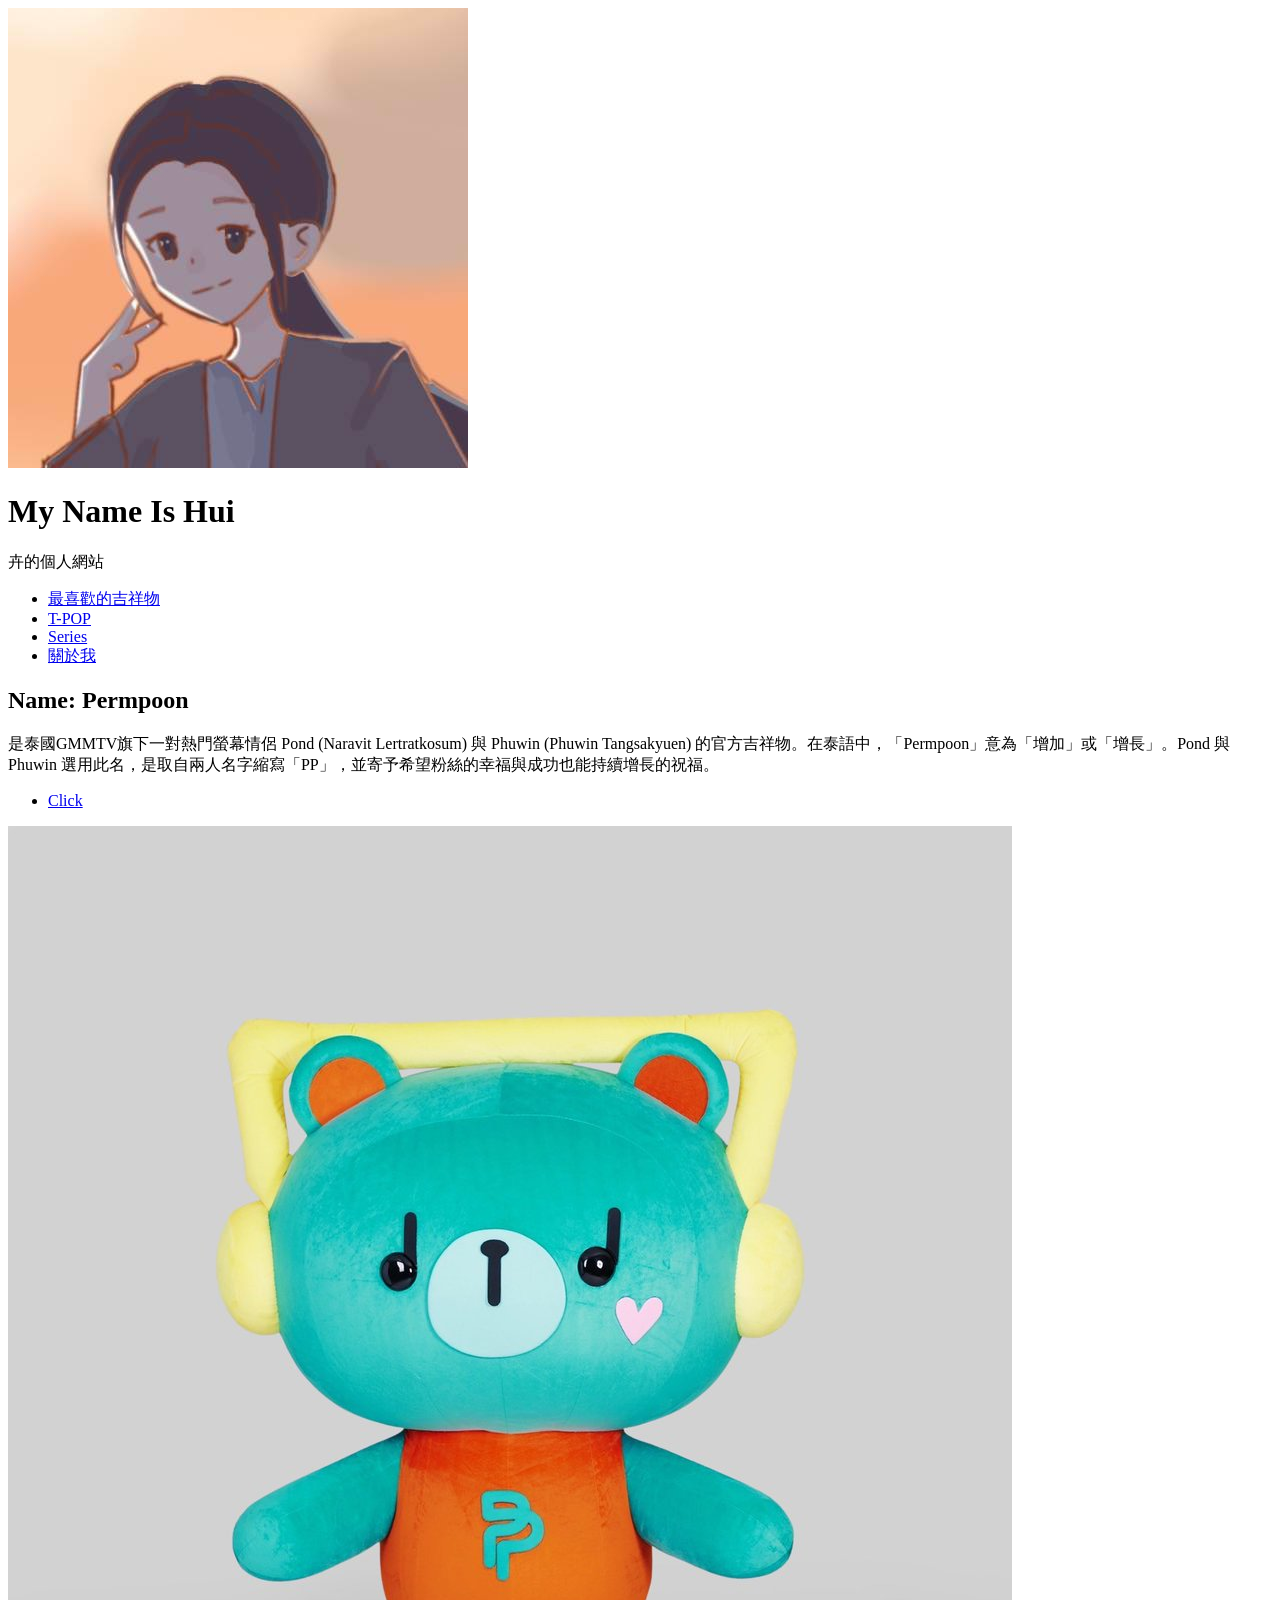
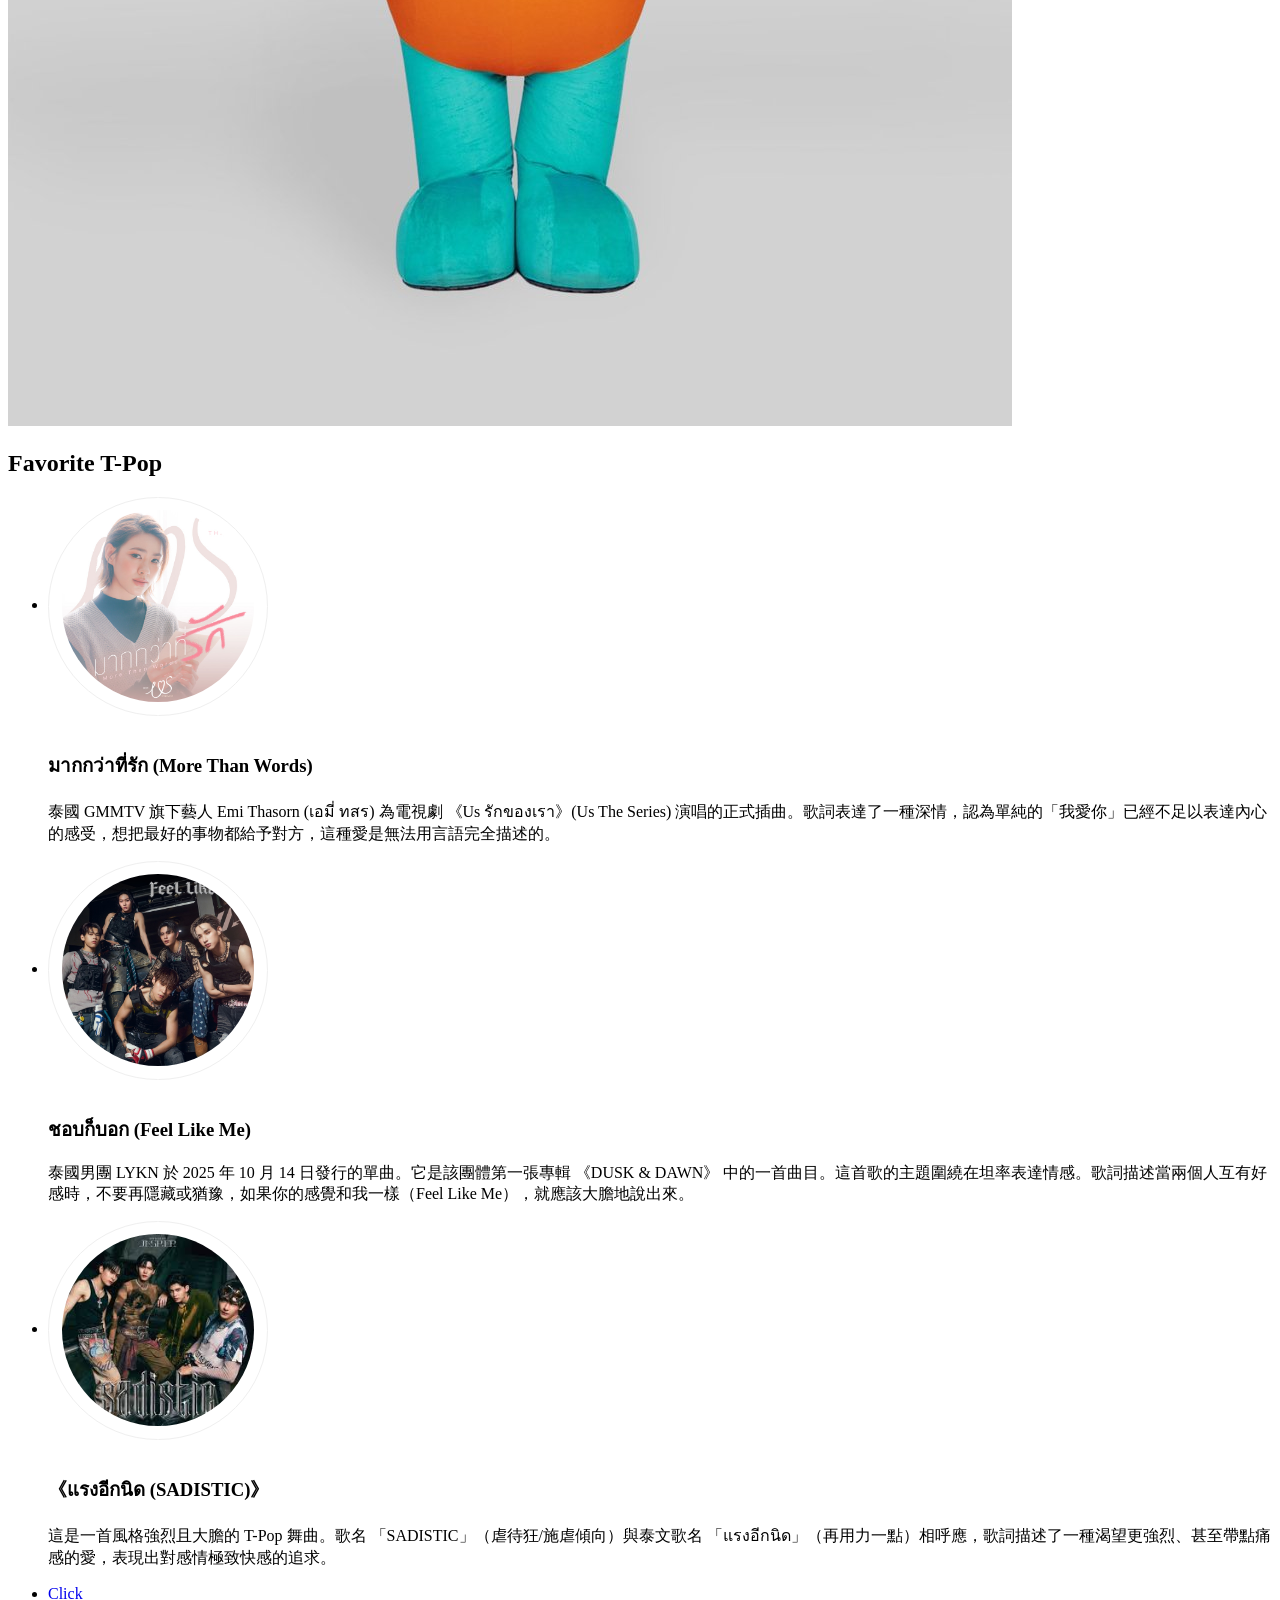
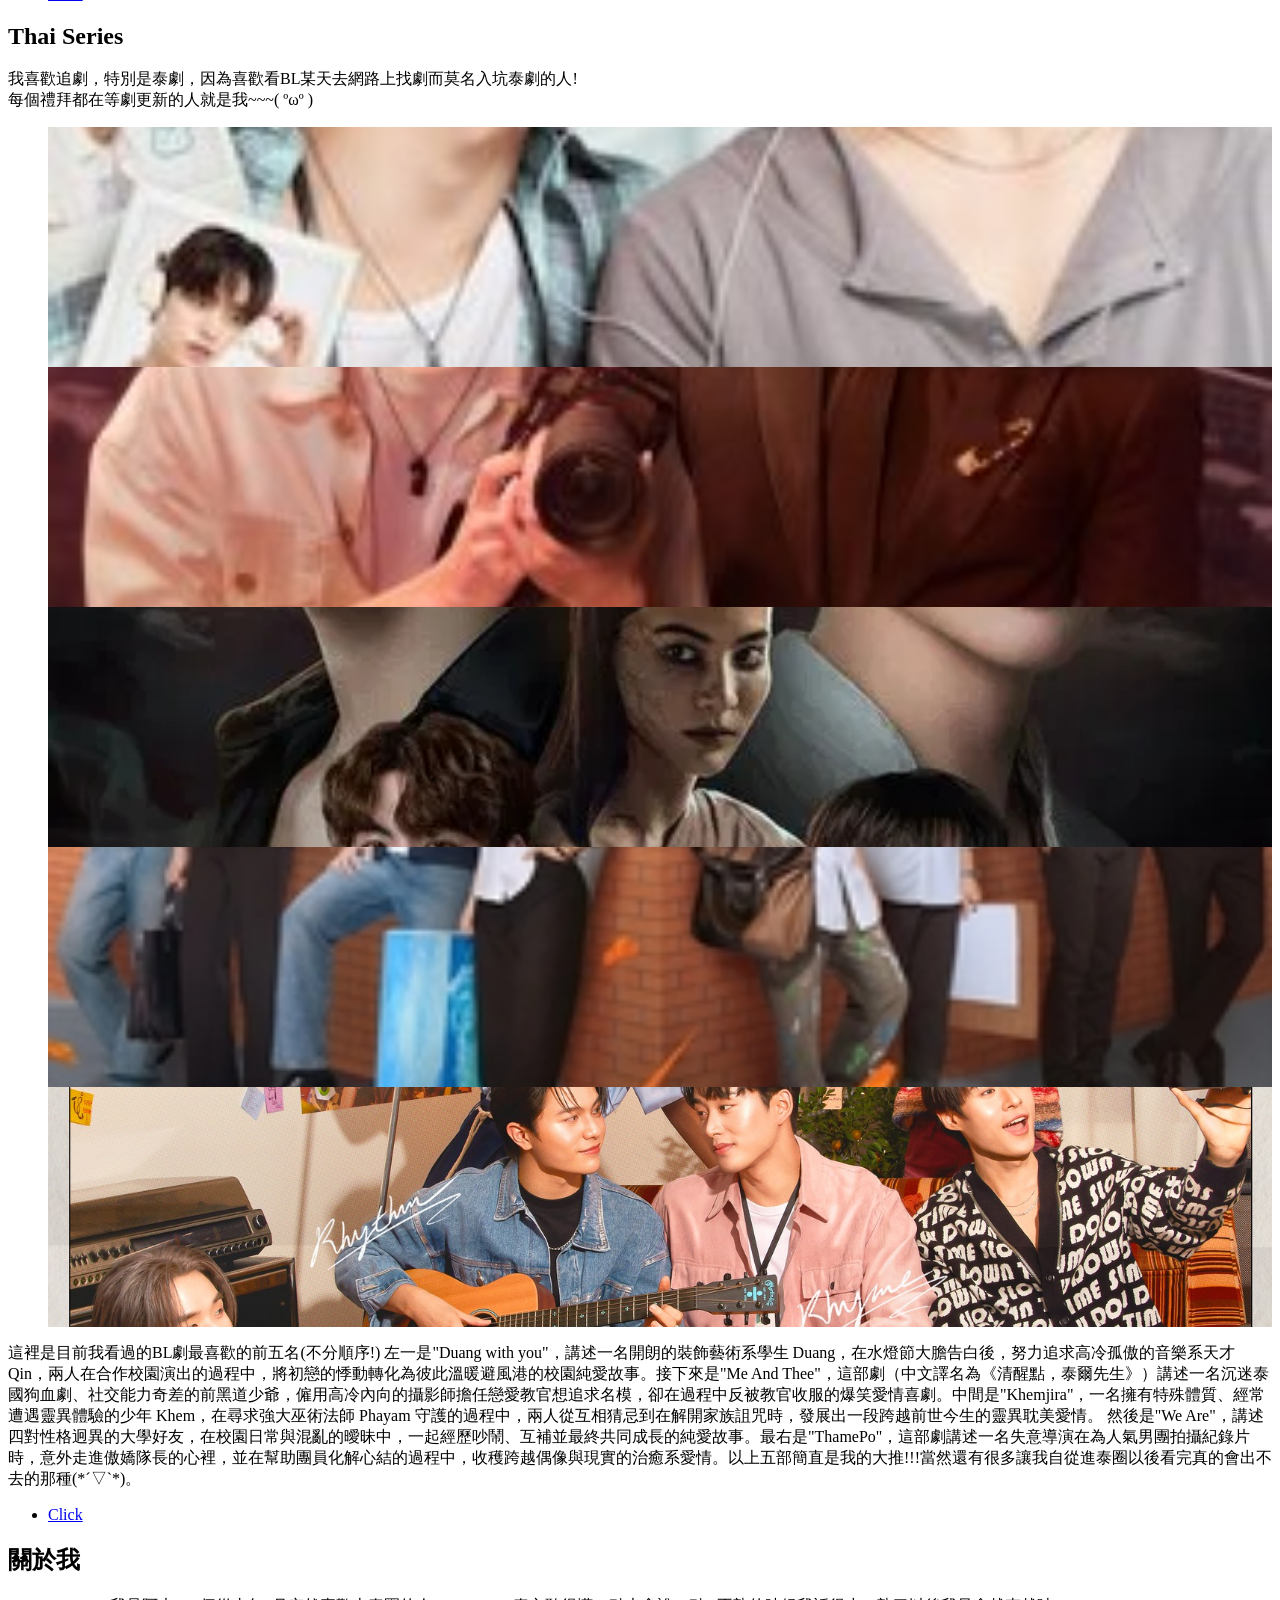
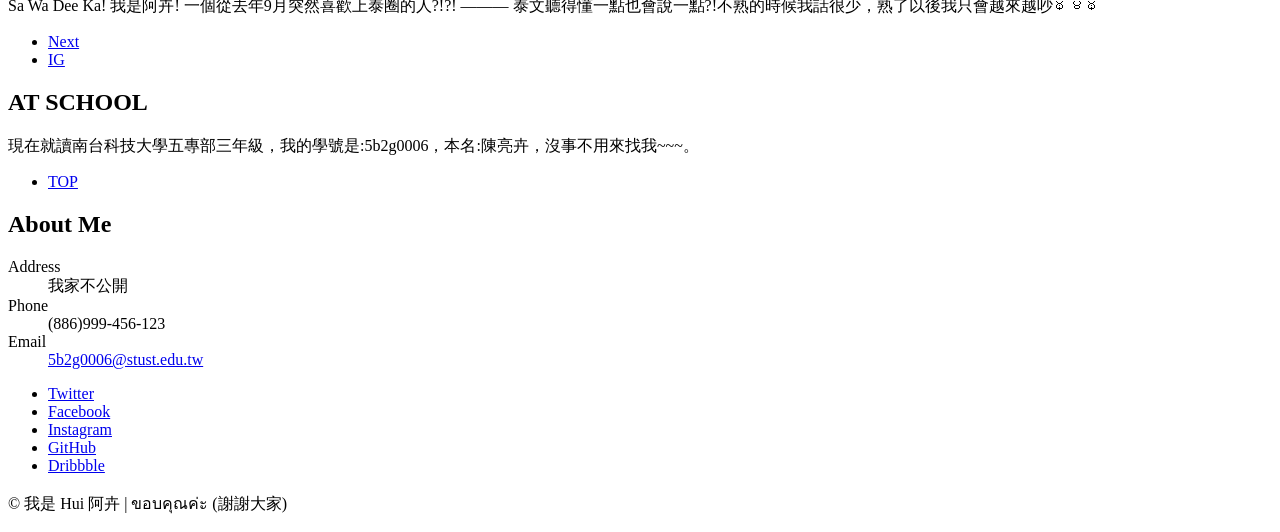
==== index.html @ 8bd223f3 "Add files via upload" ====
<!DOCTYPE HTML>
<!--
	Stellar by HTML5 UP
	html5up.net | @ajlkn
	Free for personal and commercial use under the CCA 3.0 license (html5up.net/license)
-->
<html>
	<head>
		<title>mynameishui</title>
		<meta charset="utf-8" />
		<meta name="viewport" content="width=device-width, initial-scale=1, user-scalable=no" />
		<link rel="stylesheet" href="assets/css/main.css" />
		<noscript><link rel="stylesheet" href="assets/css/noscript.css" /></noscript>
		<link href="images/hui.jpg" rel="icon">
	</head>
	<body class="is-preload">

		<!-- Wrapper -->
			<div id="wrapper">

				<!-- Header -->
					<header id="header" class="alt">
						<span class="logo"><img src="images/hui.jpg" alt="" /></span>
						<h1>My Name Is Hui</h1>
						<p>卉的個人網站</p>
					</header>

				<!-- Nav -->
					<nav id="nav">
						<ul>
							<li><a href="#intro" class="active">最喜歡的吉祥物</a></li>
							<li><a href="#first">T-POP</a></li>
							<li><a href="#second">Series</a></li>
							<li><a href="#cta">關於我</a></li>
						</ul>
					</nav>

				<!-- Main -->
					<div id="main">

						<!-- Introduction -->
							<section id="intro" class="main">
								<div class="spotlight">
									<div class="content">
										<header class="major">
											<h2><strong>Name: Permpoon</strong></h2>
										</header>
										<p>是泰國GMMTV旗下一對熱門螢幕情侶 Pond (Naravit Lertratkosum) 與 Phuwin (Phuwin Tangsakyuen) 的官方吉祥物。在泰語中，「Permpoon」意為「增加」或「增長」。Pond 與 Phuwin 選用此名，是取自兩人名字縮寫「PP」，並寄予希望粉絲的幸福與成功也能持續增長的祝福。</p>
										<ul class="actions">
											<li><a href="hui.html" class="button">Click</a></li>
										</ul>
									</div>
									<span class="image"><img src="images/permpoon.jpg" alt="" /></span>
								</div>
							</section>

						<!-- First Section -->
							<section id="first" class="main special">
								<header class="major">
									<h2><strong>Favorite T-Pop</strong></h2>
								</header>
								<ul class="features">
									<li>
										<div style="display: inline-block; width: 12em; height: 12em; line-height: 8em; border: solid 1px #efefef; border-radius: 50%; text-align: center; margin: 0 0 1em 0; padding: 0.8em;">
											<img src="images/emi.jpg" alt="" 
												 style="width: 100%; height: 100%; border-radius: 50%; object-fit: cover; vertical-align: middle;">
										</div>
										<h3>มากกว่าที่รัก (More Than Words)</h3>
										<p>泰國 GMMTV 旗下藝人 Emi Thasorn (เอมี่ ทสร) 為電視劇 《Us รักของเรา》(Us The Series) 演唱的正式插曲。歌詞表達了一種深情，認為單純的「我愛你」已經不足以表達內心的感受，想把最好的事物都給予對方，這種愛是無法用言語完全描述的。</p>
									</li>
									<li>
										<div style="display: inline-block; width: 12em; height: 12em; line-height: 8em; border: solid 1px #efefef; border-radius: 50%; text-align: center; margin: 0 0 1em 0; padding: 0.8em;">
											<img src="images/lykn111.jpg" alt="" 
												 style="width: 100%; height: 100%; border-radius: 50%; object-fit: cover; vertical-align: middle;">
										</div>
										<h3>ชอบก็บอก (Feel Like Me)</h3>
										<p>泰國男團 LYKN 於 2025 年 10 月 14 日發行的單曲。它是該團體第一張專輯 《DUSK & DAWN》 中的一首曲目。這首歌的主題圍繞在坦率表達情感。歌詞描述當兩個人互有好感時，不要再隱藏或猶豫，如果你的感覺和我一樣（Feel Like Me），就應該大膽地說出來。</p>
									</li>
									<li>
										<div style="display: inline-block; width: 12em; height: 12em; line-height: 8em; border: solid 1px #efefef; border-radius: 50%; text-align: center; margin: 0 0 1em 0; padding: 0.8em;">
											<img src="images/jasper.jpg" alt="" 
												 style="width: 100%; height: 100%; border-radius: 50%; object-fit: cover; vertical-align: middle;">
										</div>
										<h3>《แรงอีกนิด (SADISTIC)》</h3>
										<p> 這是一首風格強烈且大膽的 T-Pop 舞曲。歌名 「SADISTIC」（虐待狂/施虐傾向）與泰文歌名 「แรงอีกนิด」（再用力一點）相呼應，歌詞描述了一種渴望更強烈、甚至帶點痛感的愛，表現出對感情極致快感的追求。 </p>
									</li>
								</ul>
								<footer class="major">
									<ul class="actions special">
										<li><a href="sing.html" class="button">Click</a></li>
									</ul>
								</footer>
							</section>

						<!-- Second Section -->
							<section id="second" class="main special">
								<header class="major">
									<h2><strong>Thai Series</strong></h2>
									<p>我喜歡追劇，特別是泰劇，因為喜歡看BL某天去網路上找劇而莫名入坑泰劇的人!<br/>
									每個禮拜都在等劇更新的人就是我~~~( ºωº )</p>
								</header>
								<ul class="statistics">								
									<li class="style1" style="padding: 0; overflow: hidden;">
                                        <img src="images/Duang_with_You_Poster.jpg" alt="DuangwithYou"
                                             style="display: block; width: 100%; height: 15em; object-fit: cover; border-radius: 0;" />
                                    </li>
									<li class="style2" style="padding: 0; overflow: hidden;">
                                        <img src="images/meandthee.jpg" alt="me and thee" 
                                             style="display: block; width: 100%; height: 15em; object-fit: cover; border-radius: 0;" />
                                    </li>
									<li class="style3" style="padding: 0; overflow: hidden;">
                                        <img src="images/khemjira.jpg" alt="khemjira" 
                                             style="display: block; width: 100%; height: 15em; object-fit: cover; border-radius: 0;" />
                                    </li>
									<li class="style4" style="padding: 0; overflow: hidden;">
                                        <img src="images/weare.jpg" alt="we are" 
                                             style="display: block; width: 100%; height: 15em; object-fit: cover; border-radius: 0;" />
                                    </li>
									<li class="style5" style="padding: 0; overflow: hidden;">
                                        <img src="images/thamepo.jpg" alt="thamepo" 
                                             style="display: block; width: 100%; height: 15em; object-fit: cover; border-radius: 0;" />
                                    </li>
								</ul>
								<p class="content">這裡是目前我看過的BL劇最喜歡的前五名(不分順序!)  左一是"Duang with you"，講述一名開朗的裝飾藝術系學生 Duang，在水燈節大膽告白後，努力追求高冷孤傲的音樂系天才 Qin，兩人在合作校園演出的過程中，將初戀的悸動轉化為彼此溫暖避風港的校園純愛故事。接下來是"Me And Thee"，這部劇（中文譯名為《清醒點，泰爾先生》）講述一名沉迷泰國狗血劇、社交能力奇差的前黑道少爺，僱用高冷內向的攝影師擔任戀愛教官想追求名模，卻在過程中反被教官收服的爆笑愛情喜劇。中間是"Khemjira"，一名擁有特殊體質、經常遭遇靈異體驗的少年 Khem，在尋求強大巫術法師 Phayam 守護的過程中，兩人從互相猜忌到在解開家族詛咒時，發展出一段跨越前世今生的靈異耽美愛情。
然後是"We Are"，講述四對性格迥異的大學好友，在校園日常與混亂的曖昧中，一起經歷吵鬧、互補並最終共同成長的純愛故事。最右是"ThamePo"，這部劇講述一名失意導演在為人氣男團拍攝紀錄片時，意外走進傲嬌隊長的心裡，並在幫助團員化解心結的過程中，收穫跨越偶像與現實的治癒系愛情。以上五部簡直是我的大推!!!當然還有很多讓我自從進泰圈以後看完真的會出不去的那種(*´▽`*)。</p>
								<footer class="major">
									<ul class="actions special">
										<li><a href="series.html" class="button">Click</a></li>
									</ul>
								</footer>
							</section>

						<!-- Get Started -->
							<section id="cta" class="main special">
								<header class="major">
									<h2>關於我</h2>
									<p>Sa Wa Dee Ka! 我是阿卉! 一個從去年9月突然喜歡上泰圈的人?!?! ——— 泰文聽得懂一點也會說一點?!不熟的時候我話很少，熟了以後我只會越來越吵థ౪థ</p>
								</header>
								<footer class="major">
									<ul class="actions special">
										<li><a href="generic.html" class="button primary">Next</a></li>	
										<li><a href="ig.html" class="button">IG</a></li>									
									</ul>
								</footer>
							</section>

					</div>

				<!-- Footer -->
					<footer id="footer">
						<section>
							<h2>AT SCHOOL</h2>
							<p>現在就讀南台科技大學五專部三年級，我的學號是:5b2g0006，本名:陳亮卉，沒事不用來找我~~~。</p>
							<ul class="actions">
								<li><a href="index.html" class="button">TOP</a></li>
							</ul>
						</section>
						<section>
							<h2><strong>About Me</strong></h2>
							<dl class="alt">
								<dt>Address</dt>
								<dd>我家不公開</dd>
								<dt>Phone</dt>
								<dd>(886)999-456-123</dd>
								<dt>Email</dt>
								<dd><a href="#">5b2g0006@stust.edu.tw</a></dd>
							</dl>
							<ul class="icons">
								<li><a href="#" class="icon brands fa-twitter alt"><span class="label">Twitter</span></a></li>
								<li><a href="#" class="icon brands fa-facebook-f alt"><span class="label">Facebook</span></a></li>
								<li><a href="https://www.instagram.com/syx._.0923_0304/" class="icon brands fa-instagram alt"><span class="label">Instagram</span></a></li>
								<li><a href="#" class="icon brands fa-github alt"><span class="label">GitHub</span></a></li>
								<li><a href="#" class="icon brands fa-dribbble alt"><span class="label">Dribbble</span></a></li>
							</ul>
						</section>
						<p class="copyright">&copy; 我是 Hui 阿卉 | ขอบคุณค่ะ (謝謝大家)</p>
					</footer>

			</div>

		<!-- Scripts -->
			<script src="assets/js/jquery.min.js"></script>
			<script src="assets/js/jquery.scrollex.min.js"></script>
			<script src="assets/js/jquery.scrolly.min.js"></script>
			<script src="assets/js/browser.min.js"></script>
			<script src="assets/js/breakpoints.min.js"></script>
			<script src="assets/js/util.js"></script>
			<script src="assets/js/main.js"></script>

	</body>
</html>
---- assets/css/main.css ----
@import url(fontawesome-all.min.css);
@import 'https://fonts.googleapis.com/css?family=Source+Sans+Pro:300,400';

/*
	Stellar by HTML5 UP
	html5up.net | @ajlkn
	Free for personal and commercial use under the CCA 3.0 license (html5up.net/license)
*/

html, body, div, span, applet, object,
iframe, h1, h2, h3, h4, h5, h6, p, blockquote,
pre, a, abbr, acronym, address, big, cite,
code, del, dfn, em, img, ins, kbd, q, s, samp,
small, strike, strong, sub, sup, tt, var, b,
u, i, center, dl, dt, dd, ol, ul, li, fieldset,
form, label, legend, table, caption, tbody,
tfoot, thead, tr, th, td, article, aside,
canvas, details, embed, figure, figcaption,
footer, header, hgroup, menu, nav, output, ruby,
section, summary, time, mark, audio, video {
	margin: 0;
	padding: 0;
	border: 0;
	font-size: 100%;
	font: inherit;
	vertical-align: baseline;}

article, aside, details, figcaption, figure,
footer, header, hgroup, menu, nav, section {
	display: block;}

body {
	line-height: 1;
}

ol, ul {
	list-style: none;
}

blockquote, q {
	quotes: none;
}

	blockquote:before, blockquote:after, q:before, q:after {
		content: '';
		content: none;
	}

table {
	border-collapse: collapse;
	border-spacing: 0;
}

body {
	-webkit-text-size-adjust: none;
}

mark {
	background-color: transparent;
	color: inherit;
}

input::-moz-focus-inner {
	border: 0;
	padding: 0;
}

input, select, textarea {
	-moz-appearance: none;
	-webkit-appearance: none;
	-ms-appearance: none;
	appearance: none;
}

/* Basic */

	@-ms-viewport {
		width: device-width;
	}

	body {
		-ms-overflow-style: scrollbar;
	}

	@media screen and (max-width: 480px) {

		html, body {
			min-width: 320px;
		}

	}

	html {
		box-sizing: border-box;
	}

	*, *:before, *:after {
		box-sizing: inherit;
	}

	body {
		background-color: #935d8c;
		background-image: url("images/overlay.png"), -moz-linear-gradient(45deg, #e37682 15%, #5f4d93 85%);
		background-image: url("images/overlay.png"), -webkit-linear-gradient(45deg, #e37682 15%, #5f4d93 85%);
		background-image: url("images/overlay.png"), -ms-linear-gradient(45deg, #e37682 15%, #5f4d93 85%);
		background-image: url("images/overlay.png"), linear-gradient(45deg, #e37682 15%, #5f4d93 85%);
	}

		body.is-preload *, body.is-preload *:before, body.is-preload *:after {
			-moz-animation: none !important;
			-webkit-animation: none !important;
			-ms-animation: none !important;
			animation: none !important;
			-moz-transition: none !important;
			-webkit-transition: none !important;
			-ms-transition: none !important;
			transition: none !important;
		}

/* Type */

	body {
		background-color: #935d8c;
		color: rgba(255, 255, 255, 0.65);
	}

	body, input, select, textarea {
		font-family: "Source Sans Pro", Helvetica, sans-serif;
		font-size: 17pt;
		font-weight: 300;
		line-height: 1.65;
	}

		@media screen and (max-width: 1680px) {

			body, input, select, textarea {
				font-size: 14pt;
			}

		}

		@media screen and (max-width: 1280px) {

			body, input, select, textarea {
				font-size: 12pt;
			}

		}

		@media screen and (max-width: 360px) {

			body, input, select, textarea {
				font-size: 11pt;
			}

		}

	a {
		-moz-transition: color 0.2s ease, border-bottom 0.2s ease;
		-webkit-transition: color 0.2s ease, border-bottom 0.2s ease;
		-ms-transition: color 0.2s ease, border-bottom 0.2s ease;
		transition: color 0.2s ease, border-bottom 0.2s ease;
		text-decoration: none;
		border-bottom: dotted 1px;
		color: inherit;
	}

		a:hover {
			border-bottom-color: transparent;
		}

	strong, b {
		font-weight: 400;
	}

	em, i {
		font-style: italic;
	}

	p {
		margin: 0 0 2em 0;
	}

		p.content {
			-moz-columns: 20em 2;
			-webkit-columns: 20em 2;
			-ms-columns: 20em 2;
			columns: 20em 2;
			-moz-column-gap: 2em;
			-webkit-column-gap: 2em;
			-ms-column-gap: 2em;
			column-gap: 2em;
			text-align: justify;
		}

	h1, h2, h3, h4, h5, h6 {
		font-weight: 300;
		line-height: 1.5;
		margin: 0 0 0.7em 0;
		letter-spacing: -0.025em;
	}

		h1 a, h2 a, h3 a, h4 a, h5 a, h6 a {
			color: inherit;
			text-decoration: none;
		}

	h1 {
		font-size: 2.5em;
		line-height: 1.2;
	}

	h2 {
		font-size: 1.5em;
	}

	h3 {
		font-size: 1.25em;
	}

	h4 {
		font-size: 1.1em;
	}

	h5 {
		font-size: 0.9em;
	}

	h6 {
		font-size: 0.7em;
	}

	@media screen and (max-width: 736px) {

		h1 {
			font-size: 2em;
		}

	}

	sub {
		font-size: 0.8em;
		position: relative;
		top: 0.5em;
	}

	sup {
		font-size: 0.8em;
		position: relative;
		top: -0.5em;
	}

	blockquote {
		border-left: solid 4px;
		font-style: italic;
		margin: 0 0 2em 0;
		padding: 0.5em 0 0.5em 2em;
	}

	code {
		border-radius: 8px;
		border: solid 1px;
		font-family: "Courier New", monospace;
		font-size: 0.9em;
		margin: 0 0.25em;
		padding: 0.25em 0.65em;
	}

	pre {
		-webkit-overflow-scrolling: touch;
		font-family: "Courier New", monospace;
		font-size: 0.9em;
		margin: 0 0 2em 0;
	}

		pre code {
			display: block;
			line-height: 1.75;
			padding: 1em 1.5em;
			overflow-x: auto;
		}

	hr {
		border: 0;
		border-bottom: solid 1px;
		margin: 2em 0;
	}

		hr.major {
			margin: 3em 0;
		}

	.align-left {
		text-align: left;
	}

	.align-center {
		text-align: center;
	}

	.align-right {
		text-align: right;
	}

	input, select, textarea {
		color: #ffffff;
	}

	a:hover {
		color: #ffffff;
	}

	strong, b {
		color: #ffffff;
	}

	h1, h2, h3, h4, h5, h6 {
		color: #ffffff;
	}

	blockquote {
		border-left-color: rgba(255, 255, 255, 0.35);
	}

	code {
		background: rgba(255, 255, 255, 0.075);
		border-color: rgba(255, 255, 255, 0.35);
	}

	hr {
		border-bottom-color: rgba(255, 255, 255, 0.35);
	}

/* Row */

	.row {
		display: flex;
		flex-wrap: wrap;
		box-sizing: border-box;
		align-items: stretch;
	}

		.row > * {
			box-sizing: border-box;
		}

		.row.gtr-uniform > * > :last-child {
			margin-bottom: 0;
		}

		.row.aln-left {
			justify-content: flex-start;
		}

		.row.aln-center {
			justify-content: center;
		}

		.row.aln-right {
			justify-content: flex-end;
		}

		.row.aln-top {
			align-items: flex-start;
		}

		.row.aln-middle {
			align-items: center;
		}

		.row.aln-bottom {
			align-items: flex-end;
		}

		.row > .imp {
			order: -1;
		}

		.row > .col-1 {
			width: 8.33333%;
		}

		.row > .off-1 {
			margin-left: 8.33333%;
		}

		.row > .col-2 {
			width: 16.66667%;
		}

		.row > .off-2 {
			margin-left: 16.66667%;
		}

		.row > .col-3 {
			width: 25%;
		}

		.row > .off-3 {
			margin-left: 25%;
		}

		.row > .col-4 {
			width: 33.33333%;
		}

		.row > .off-4 {
			margin-left: 33.33333%;
		}

		.row > .col-5 {
			width: 41.66667%;
		}

		.row > .off-5 {
			margin-left: 41.66667%;
		}

		.row > .col-6 {
			width: 50%;
		}

		.row > .off-6 {
			margin-left: 50%;
		}

		.row > .col-7 {
			width: 58.33333%;
		}

		.row > .off-7 {
			margin-left: 58.33333%;
		}

		.row > .col-8 {
			width: 66.66667%;
		}

		.row > .off-8 {
			margin-left: 66.66667%;
		}

		.row > .col-9 {
			width: 75%;
		}

		.row > .off-9 {
			margin-left: 75%;
		}

		.row > .col-10 {
			width: 83.33333%;
		}

		.row > .off-10 {
			margin-left: 83.33333%;
		}

		.row > .col-11 {
			width: 91.66667%;
		}

		.row > .off-11 {
			margin-left: 91.66667%;
		}

		.row > .col-12 {
			width: 100%;
		}

		.row > .off-12 {
			margin-left: 100%;
		}

		.row.gtr-0 {
			margin-top: 0;
			margin-left: 0em;
		}

			.row.gtr-0 > * {
				padding: 0 0 0 0em;
			}

			.row.gtr-0.gtr-uniform {
				margin-top: 0em;
			}

				.row.gtr-0.gtr-uniform > * {
					padding-top: 0em;
				}

		.row.gtr-25 {
			margin-top: 0;
			margin-left: -0.375em;
		}

			.row.gtr-25 > * {
				padding: 0 0 0 0.375em;
			}

			.row.gtr-25.gtr-uniform {
				margin-top: -0.375em;
			}

				.row.gtr-25.gtr-uniform > * {
					padding-top: 0.375em;
				}

		.row.gtr-50 {
			margin-top: 0;
			margin-left: -0.75em;
		}

			.row.gtr-50 > * {
				padding: 0 0 0 0.75em;
			}

			.row.gtr-50.gtr-uniform {
				margin-top: -0.75em;
			}

				.row.gtr-50.gtr-uniform > * {
					padding-top: 0.75em;
				}

		.row {
			margin-top: 0;
			margin-left: -1.5em;
		}

			.row > * {
				padding: 0 0 0 1.5em;
			}

			.row.gtr-uniform {
				margin-top: -1.5em;
			}

				.row.gtr-uniform > * {
					padding-top: 1.5em;
				}

		.row.gtr-150 {
			margin-top: 0;
			margin-left: -2.25em;
		}

			.row.gtr-150 > * {
				padding: 0 0 0 2.25em;
			}

			.row.gtr-150.gtr-uniform {
				margin-top: -2.25em;
			}

				.row.gtr-150.gtr-uniform > * {
					padding-top: 2.25em;
				}

		.row.gtr-200 {
			margin-top: 0;
			margin-left: -3em;
		}

			.row.gtr-200 > * {
				padding: 0 0 0 3em;
			}

			.row.gtr-200.gtr-uniform {
				margin-top: -3em;
			}

				.row.gtr-200.gtr-uniform > * {
					padding-top: 3em;
				}

		@media screen and (max-width: 1680px) {

			.row {
				display: flex;
				flex-wrap: wrap;
				box-sizing: border-box;
				align-items: stretch;
			}

				.row > * {
					box-sizing: border-box;
				}

				.row.gtr-uniform > * > :last-child {
					margin-bottom: 0;
				}

				.row.aln-left {
					justify-content: flex-start;
				}

				.row.aln-center {
					justify-content: center;
				}

				.row.aln-right {
					justify-content: flex-end;
				}

				.row.aln-top {
					align-items: flex-start;
				}

				.row.aln-middle {
					align-items: center;
				}

				.row.aln-bottom {
					align-items: flex-end;
				}

				.row > .imp-xlarge {
					order: -1;
				}

				.row > .col-1-xlarge {
					width: 8.33333%;
				}

				.row > .off-1-xlarge {
					margin-left: 8.33333%;
				}

				.row > .col-2-xlarge {
					width: 16.66667%;
				}

				.row > .off-2-xlarge {
					margin-left: 16.66667%;
				}

				.row > .col-3-xlarge {
					width: 25%;
				}

				.row > .off-3-xlarge {
					margin-left: 25%;
				}

				.row > .col-4-xlarge {
					width: 33.33333%;
				}

				.row > .off-4-xlarge {
					margin-left: 33.33333%;
				}

				.row > .col-5-xlarge {
					width: 41.66667%;
				}

				.row > .off-5-xlarge {
					margin-left: 41.66667%;
				}

				.row > .col-6-xlarge {
					width: 50%;
				}

				.row > .off-6-xlarge {
					margin-left: 50%;
				}

				.row > .col-7-xlarge {
					width: 58.33333%;
				}

				.row > .off-7-xlarge {
					margin-left: 58.33333%;
				}

				.row > .col-8-xlarge {
					width: 66.66667%;
				}

				.row > .off-8-xlarge {
					margin-left: 66.66667%;
				}

				.row > .col-9-xlarge {
					width: 75%;
				}

				.row > .off-9-xlarge {
					margin-left: 75%;
				}

				.row > .col-10-xlarge {
					width: 83.33333%;
				}

				.row > .off-10-xlarge {
					margin-left: 83.33333%;
				}

				.row > .col-11-xlarge {
					width: 91.66667%;
				}

				.row > .off-11-xlarge {
					margin-left: 91.66667%;
				}

				.row > .col-12-xlarge {
					width: 100%;
				}

				.row > .off-12-xlarge {
					margin-left: 100%;
				}

				.row.gtr-0 {
					margin-top: 0;
					margin-left: 0em;
				}

					.row.gtr-0 > * {
						padding: 0 0 0 0em;
					}

					.row.gtr-0.gtr-uniform {
						margin-top: 0em;
					}

						.row.gtr-0.gtr-uniform > * {
							padding-top: 0em;
						}

				.row.gtr-25 {
					margin-top: 0;
					margin-left: -0.375em;
				}

					.row.gtr-25 > * {
						padding: 0 0 0 0.375em;
					}

					.row.gtr-25.gtr-uniform {
						margin-top: -0.375em;
					}

						.row.gtr-25.gtr-uniform > * {
							padding-top: 0.375em;
						}

				.row.gtr-50 {
					margin-top: 0;
					margin-left: -0.75em;
				}

					.row.gtr-50 > * {
						padding: 0 0 0 0.75em;
					}

					.row.gtr-50.gtr-uniform {
						margin-top: -0.75em;
					}

						.row.gtr-50.gtr-uniform > * {
							padding-top: 0.75em;
						}

				.row {
					margin-top: 0;
					margin-left: -1.5em;
				}

					.row > * {
						padding: 0 0 0 1.5em;
					}

					.row.gtr-uniform {
						margin-top: -1.5em;
					}

						.row.gtr-uniform > * {
							padding-top: 1.5em;
						}

				.row.gtr-150 {
					margin-top: 0;
					margin-left: -2.25em;
				}

					.row.gtr-150 > * {
						padding: 0 0 0 2.25em;
					}

					.row.gtr-150.gtr-uniform {
						margin-top: -2.25em;
					}

						.row.gtr-150.gtr-uniform > * {
							padding-top: 2.25em;
						}

				.row.gtr-200 {
					margin-top: 0;
					margin-left: -3em;
				}

					.row.gtr-200 > * {
						padding: 0 0 0 3em;
					}

					.row.gtr-200.gtr-uniform {
						margin-top: -3em;
					}

						.row.gtr-200.gtr-uniform > * {
							padding-top: 3em;
						}

		}

		@media screen and (max-width: 1280px) {

			.row {
				display: flex;
				flex-wrap: wrap;
				box-sizing: border-box;
				align-items: stretch;
			}

				.row > * {
					box-sizing: border-box;
				}

				.row.gtr-uniform > * > :last-child {
					margin-bottom: 0;
				}

				.row.aln-left {
					justify-content: flex-start;
				}

				.row.aln-center {
					justify-content: center;
				}

				.row.aln-right {
					justify-content: flex-end;
				}

				.row.aln-top {
					align-items: flex-start;
				}

				.row.aln-middle {
					align-items: center;
				}

				.row.aln-bottom {
					align-items: flex-end;
				}

				.row > .imp-large {
					order: -1;
				}

				.row > .col-1-large {
					width: 8.33333%;
				}

				.row > .off-1-large {
					margin-left: 8.33333%;
				}

				.row > .col-2-large {
					width: 16.66667%;
				}

				.row > .off-2-large {
					margin-left: 16.66667%;
				}

				.row > .col-3-large {
					width: 25%;
				}

				.row > .off-3-large {
					margin-left: 25%;
				}

				.row > .col-4-large {
					width: 33.33333%;
				}

				.row > .off-4-large {
					margin-left: 33.33333%;
				}

				.row > .col-5-large {
					width: 41.66667%;
				}

				.row > .off-5-large {
					margin-left: 41.66667%;
				}

				.row > .col-6-large {
					width: 50%;
				}

				.row > .off-6-large {
					margin-left: 50%;
				}

				.row > .col-7-large {
					width: 58.33333%;
				}

				.row > .off-7-large {
					margin-left: 58.33333%;
				}

				.row > .col-8-large {
					width: 66.66667%;
				}

				.row > .off-8-large {
					margin-left: 66.66667%;
				}

				.row > .col-9-large {
					width: 75%;
				}

				.row > .off-9-large {
					margin-left: 75%;
				}

				.row > .col-10-large {
					width: 83.33333%;
				}

				.row > .off-10-large {
					margin-left: 83.33333%;
				}

				.row > .col-11-large {
					width: 91.66667%;
				}

				.row > .off-11-large {
					margin-left: 91.66667%;
				}

				.row > .col-12-large {
					width: 100%;
				}

				.row > .off-12-large {
					margin-left: 100%;
				}

				.row.gtr-0 {
					margin-top: 0;
					margin-left: 0em;
				}

					.row.gtr-0 > * {
						padding: 0 0 0 0em;
					}

					.row.gtr-0.gtr-uniform {
						margin-top: 0em;
					}

						.row.gtr-0.gtr-uniform > * {
							padding-top: 0em;
						}

				.row.gtr-25 {
					margin-top: 0;
					margin-left: -0.375em;
				}

					.row.gtr-25 > * {
						padding: 0 0 0 0.375em;
					}

					.row.gtr-25.gtr-uniform {
						margin-top: -0.375em;
					}

						.row.gtr-25.gtr-uniform > * {
							padding-top: 0.375em;
						}

				.row.gtr-50 {
					margin-top: 0;
					margin-left: -0.75em;
				}

					.row.gtr-50 > * {
						padding: 0 0 0 0.75em;
					}

					.row.gtr-50.gtr-uniform {
						margin-top: -0.75em;
					}

						.row.gtr-50.gtr-uniform > * {
							padding-top: 0.75em;
						}

				.row {
					margin-top: 0;
					margin-left: -1.5em;
				}

					.row > * {
						padding: 0 0 0 1.5em;
					}

					.row.gtr-uniform {
						margin-top: -1.5em;
					}

						.row.gtr-uniform > * {
							padding-top: 1.5em;
						}

				.row.gtr-150 {
					margin-top: 0;
					margin-left: -2.25em;
				}

					.row.gtr-150 > * {
						padding: 0 0 0 2.25em;
					}

					.row.gtr-150.gtr-uniform {
						margin-top: -2.25em;
					}

						.row.gtr-150.gtr-uniform > * {
							padding-top: 2.25em;
						}

				.row.gtr-200 {
					margin-top: 0;
					margin-left: -3em;
				}

					.row.gtr-200 > * {
						padding: 0 0 0 3em;
					}

					.row.gtr-200.gtr-uniform {
						margin-top: -3em;
					}

						.row.gtr-200.gtr-uniform > * {
							padding-top: 3em;
						}

		}

		@media screen and (max-width: 980px) {

			.row {
				display: flex;
				flex-wrap: wrap;
				box-sizing: border-box;
				align-items: stretch;
			}

				.row > * {
					box-sizing: border-box;
				}

				.row.gtr-uniform > * > :last-child {
					margin-bottom: 0;
				}

				.row.aln-left {
					justify-content: flex-start;
				}

				.row.aln-center {
					justify-content: center;
				}

				.row.aln-right {
					justify-content: flex-end;
				}

				.row.aln-top {
					align-items: flex-start;
				}

				.row.aln-middle {
					align-items: center;
				}

				.row.aln-bottom {
					align-items: flex-end;
				}

				.row > .imp-medium {
					order: -1;
				}

				.row > .col-1-medium {
					width: 8.33333%;
				}

				.row > .off-1-medium {
					margin-left: 8.33333%;
				}

				.row > .col-2-medium {
					width: 16.66667%;
				}

				.row > .off-2-medium {
					margin-left: 16.66667%;
				}

				.row > .col-3-medium {
					width: 25%;
				}

				.row > .off-3-medium {
					margin-left: 25%;
				}

				.row > .col-4-medium {
					width: 33.33333%;
				}

				.row > .off-4-medium {
					margin-left: 33.33333%;
				}

				.row > .col-5-medium {
					width: 41.66667%;
				}

				.row > .off-5-medium {
					margin-left: 41.66667%;
				}

				.row > .col-6-medium {
					width: 50%;
				}

				.row > .off-6-medium {
					margin-left: 50%;
				}

				.row > .col-7-medium {
					width: 58.33333%;
				}

				.row > .off-7-medium {
					margin-left: 58.33333%;
				}

				.row > .col-8-medium {
					width: 66.66667%;
				}

				.row > .off-8-medium {
					margin-left: 66.66667%;
				}

				.row > .col-9-medium {
					width: 75%;
				}

				.row > .off-9-medium {
					margin-left: 75%;
				}

				.row > .col-10-medium {
					width: 83.33333%;
				}

				.row > .off-10-medium {
					margin-left: 83.33333%;
				}

				.row > .col-11-medium {
					width: 91.66667%;
				}

				.row > .off-11-medium {
					margin-left: 91.66667%;
				}

				.row > .col-12-medium {
					width: 100%;
				}

				.row > .off-12-medium {
					margin-left: 100%;
				}

				.row.gtr-0 {
					margin-top: 0;
					margin-left: 0em;
				}

					.row.gtr-0 > * {
						padding: 0 0 0 0em;
					}

					.row.gtr-0.gtr-uniform {
						margin-top: 0em;
					}

						.row.gtr-0.gtr-uniform > * {
							padding-top: 0em;
						}

				.row.gtr-25 {
					margin-top: 0;
					margin-left: -0.375em;
				}

					.row.gtr-25 > * {
						padding: 0 0 0 0.375em;
					}

					.row.gtr-25.gtr-uniform {
						margin-top: -0.375em;
					}

						.row.gtr-25.gtr-uniform > * {
							padding-top: 0.375em;
						}

				.row.gtr-50 {
					margin-top: 0;
					margin-left: -0.75em;
				}

					.row.gtr-50 > * {
						padding: 0 0 0 0.75em;
					}

					.row.gtr-50.gtr-uniform {
						margin-top: -0.75em;
					}

						.row.gtr-50.gtr-uniform > * {
							padding-top: 0.75em;
						}

				.row {
					margin-top: 0;
					margin-left: -1.5em;
				}

					.row > * {
						padding: 0 0 0 1.5em;
					}

					.row.gtr-uniform {
						margin-top: -1.5em;
					}

						.row.gtr-uniform > * {
							padding-top: 1.5em;
						}

				.row.gtr-150 {
					margin-top: 0;
					margin-left: -2.25em;
				}

					.row.gtr-150 > * {
						padding: 0 0 0 2.25em;
					}

					.row.gtr-150.gtr-uniform {
						margin-top: -2.25em;
					}

						.row.gtr-150.gtr-uniform > * {
							padding-top: 2.25em;
						}

				.row.gtr-200 {
					margin-top: 0;
					margin-left: -3em;
				}

					.row.gtr-200 > * {
						padding: 0 0 0 3em;
					}

					.row.gtr-200.gtr-uniform {
						margin-top: -3em;
					}

						.row.gtr-200.gtr-uniform > * {
							padding-top: 3em;
						}

		}

		@media screen and (max-width: 736px) {

			.row {
				display: flex;
				flex-wrap: wrap;
				box-sizing: border-box;
				align-items: stretch;
			}

				.row > * {
					box-sizing: border-box;
				}

				.row.gtr-uniform > * > :last-child {
					margin-bottom: 0;
				}

				.row.aln-left {
					justify-content: flex-start;
				}

				.row.aln-center {
					justify-content: center;
				}

				.row.aln-right {
					justify-content: flex-end;
				}

				.row.aln-top {
					align-items: flex-start;
				}

				.row.aln-middle {
					align-items: center;
				}

				.row.aln-bottom {
					align-items: flex-end;
				}

				.row > .imp-small {
					order: -1;
				}

				.row > .col-1-small {
					width: 8.33333%;
				}

				.row > .off-1-small {
					margin-left: 8.33333%;
				}

				.row > .col-2-small {
					width: 16.66667%;
				}

				.row > .off-2-small {
					margin-left: 16.66667%;
				}

				.row > .col-3-small {
					width: 25%;
				}

				.row > .off-3-small {
					margin-left: 25%;
				}

				.row > .col-4-small {
					width: 33.33333%;
				}

				.row > .off-4-small {
					margin-left: 33.33333%;
				}

				.row > .col-5-small {
					width: 41.66667%;
				}

				.row > .off-5-small {
					margin-left: 41.66667%;
				}

				.row > .col-6-small {
					width: 50%;
				}

				.row > .off-6-small {
					margin-left: 50%;
				}

				.row > .col-7-small {
					width: 58.33333%;
				}

				.row > .off-7-small {
					margin-left: 58.33333%;
				}

				.row > .col-8-small {
					width: 66.66667%;
				}

				.row > .off-8-small {
					margin-left: 66.66667%;
				}

				.row > .col-9-small {
					width: 75%;
				}

				.row > .off-9-small {
					margin-left: 75%;
				}

				.row > .col-10-small {
					width: 83.33333%;
				}

				.row > .off-10-small {
					margin-left: 83.33333%;
				}

				.row > .col-11-small {
					width: 91.66667%;
				}

				.row > .off-11-small {
					margin-left: 91.66667%;
				}

				.row > .col-12-small {
					width: 100%;
				}

				.row > .off-12-small {
					margin-left: 100%;
				}

				.row.gtr-0 {
					margin-top: 0;
					margin-left: 0em;
				}

					.row.gtr-0 > * {
						padding: 0 0 0 0em;
					}

					.row.gtr-0.gtr-uniform {
						margin-top: 0em;
					}

						.row.gtr-0.gtr-uniform > * {
							padding-top: 0em;
						}

				.row.gtr-25 {
					margin-top: 0;
					margin-left: -0.25em;
				}

					.row.gtr-25 > * {
						padding: 0 0 0 0.25em;
					}

					.row.gtr-25.gtr-uniform {
						margin-top: -0.25em;
					}

						.row.gtr-25.gtr-uniform > * {
							padding-top: 0.25em;
						}

				.row.gtr-50 {
					margin-top: 0;
					margin-left: -0.5em;
				}

					.row.gtr-50 > * {
						padding: 0 0 0 0.5em;
					}

					.row.gtr-50.gtr-uniform {
						margin-top: -0.5em;
					}

						.row.gtr-50.gtr-uniform > * {
							padding-top: 0.5em;
						}

				.row {
					margin-top: 0;
					margin-left: -1em;
				}

					.row > * {
						padding: 0 0 0 1em;
					}

					.row.gtr-uniform {
						margin-top: -1em;
					}

						.row.gtr-uniform > * {
							padding-top: 1em;
						}

				.row.gtr-150 {
					margin-top: 0;
					margin-left: -1.5em;
				}

					.row.gtr-150 > * {
						padding: 0 0 0 1.5em;
					}

					.row.gtr-150.gtr-uniform {
						margin-top: -1.5em;
					}

						.row.gtr-150.gtr-uniform > * {
							padding-top: 1.5em;
						}

				.row.gtr-200 {
					margin-top: 0;
					margin-left: -2em;
				}

					.row.gtr-200 > * {
						padding: 0 0 0 2em;
					}

					.row.gtr-200.gtr-uniform {
						margin-top: -2em;
					}

						.row.gtr-200.gtr-uniform > * {
							padding-top: 2em;
						}

		}

		@media screen and (max-width: 480px) {

			.row {
				display: flex;
				flex-wrap: wrap;
				box-sizing: border-box;
				align-items: stretch;
			}

				.row > * {
					box-sizing: border-box;
				}

				.row.gtr-uniform > * > :last-child {
					margin-bottom: 0;
				}

				.row.aln-left {
					justify-content: flex-start;
				}

				.row.aln-center {
					justify-content: center;
				}

				.row.aln-right {
					justify-content: flex-end;
				}

				.row.aln-top {
					align-items: flex-start;
				}

				.row.aln-middle {
					align-items: center;
				}

				.row.aln-bottom {
					align-items: flex-end;
				}

				.row > .imp-xsmall {
					order: -1;
				}

				.row > .col-1-xsmall {
					width: 8.33333%;
				}

				.row > .off-1-xsmall {
					margin-left: 8.33333%;
				}

				.row > .col-2-xsmall {
					width: 16.66667%;
				}

				.row > .off-2-xsmall {
					margin-left: 16.66667%;
				}

				.row > .col-3-xsmall {
					width: 25%;
				}

				.row > .off-3-xsmall {
					margin-left: 25%;
				}

				.row > .col-4-xsmall {
					width: 33.33333%;
				}

				.row > .off-4-xsmall {
					margin-left: 33.33333%;
				}

				.row > .col-5-xsmall {
					width: 41.66667%;
				}

				.row > .off-5-xsmall {
					margin-left: 41.66667%;
				}

				.row > .col-6-xsmall {
					width: 50%;
				}

				.row > .off-6-xsmall {
					margin-left: 50%;
				}

				.row > .col-7-xsmall {
					width: 58.33333%;
				}

				.row > .off-7-xsmall {
					margin-left: 58.33333%;
				}

				.row > .col-8-xsmall {
					width: 66.66667%;
				}

				.row > .off-8-xsmall {
					margin-left: 66.66667%;
				}

				.row > .col-9-xsmall {
					width: 75%;
				}

				.row > .off-9-xsmall {
					margin-left: 75%;
				}

				.row > .col-10-xsmall {
					width: 83.33333%;
				}

				.row > .off-10-xsmall {
					margin-left: 83.33333%;
				}

				.row > .col-11-xsmall {
					width: 91.66667%;
				}

				.row > .off-11-xsmall {
					margin-left: 91.66667%;
				}

				.row > .col-12-xsmall {
					width: 100%;
				}

				.row > .off-12-xsmall {
					margin-left: 100%;
				}

				.row.gtr-0 {
					margin-top: 0;
					margin-left: 0em;
				}

					.row.gtr-0 > * {
						padding: 0 0 0 0em;
					}

					.row.gtr-0.gtr-uniform {
						margin-top: 0em;
					}

						.row.gtr-0.gtr-uniform > * {
							padding-top: 0em;
						}

				.row.gtr-25 {
					margin-top: 0;
					margin-left: -0.3125em;
				}

					.row.gtr-25 > * {
						padding: 0 0 0 0.3125em;
					}

					.row.gtr-25.gtr-uniform {
						margin-top: -0.3125em;
					}

						.row.gtr-25.gtr-uniform > * {
							padding-top: 0.3125em;
						}

				.row.gtr-50 {
					margin-top: 0;
					margin-left: -0.625em;
				}

					.row.gtr-50 > * {
						padding: 0 0 0 0.625em;
					}

					.row.gtr-50.gtr-uniform {
						margin-top: -0.625em;
					}

						.row.gtr-50.gtr-uniform > * {
							padding-top: 0.625em;
						}

				.row {
					margin-top: 0;
					margin-left: -1.25em;
				}

					.row > * {
						padding: 0 0 0 1.25em;
					}

					.row.gtr-uniform {
						margin-top: -1.25em;
					}

						.row.gtr-uniform > * {
							padding-top: 1.25em;
						}

				.row.gtr-150 {
					margin-top: 0;
					margin-left: -1.875em;
				}

					.row.gtr-150 > * {
						padding: 0 0 0 1.875em;
					}

					.row.gtr-150.gtr-uniform {
						margin-top: -1.875em;
					}

						.row.gtr-150.gtr-uniform > * {
							padding-top: 1.875em;
						}

				.row.gtr-200 {
					margin-top: 0;
					margin-left: -2.5em;
				}

					.row.gtr-200 > * {
						padding: 0 0 0 2.5em;
					}

					.row.gtr-200.gtr-uniform {
						margin-top: -2.5em;
					}

						.row.gtr-200.gtr-uniform > * {
							padding-top: 2.5em;
						}

		}

/* Box */

	.box {
		border-radius: 8px;
		border: solid;
		margin-bottom: 2em;
		padding: 1.5em;
	}

		.box > :last-child,
		.box > :last-child > :last-child,
		.box > :last-child > :last-child > :last-child {
			margin-bottom: 0;
		}

		.box.alt {
			border: 0;
			border-radius: 0;
			padding: 0;
		}

	.box {
		border-color: rgba(255, 255, 255, 0.35);
	}

/* Button */

	input[type="submit"],
	input[type="reset"],
	input[type="button"],
	button,
	.button {
		-moz-appearance: none;
		-webkit-appearance: none;
		-ms-appearance: none;
		appearance: none;
		-moz-transition: background-color 0.2s ease-in-out, color 0.2s ease-in-out;
		-webkit-transition: background-color 0.2s ease-in-out, color 0.2s ease-in-out;
		-ms-transition: background-color 0.2s ease-in-out, color 0.2s ease-in-out;
		transition: background-color 0.2s ease-in-out, color 0.2s ease-in-out;
		border-radius: 8px;
		border: 0;
		cursor: pointer;
		display: inline-block;
		font-weight: 300;
		height: 2.75em;
		line-height: 2.75em;
		min-width: 9.25em;
		padding: 0 1.5em;
		text-align: center;
		text-decoration: none;
		white-space: nowrap;
	}

		input[type="submit"].icon,
		input[type="reset"].icon,
		input[type="button"].icon,
		button.icon,
		.button.icon {
			padding-left: 1.35em;
		}

			input[type="submit"].icon:before,
			input[type="reset"].icon:before,
			input[type="button"].icon:before,
			button.icon:before,
			.button.icon:before {
				margin-right: 0.5em;
			}

		input[type="submit"].fit,
		input[type="reset"].fit,
		input[type="button"].fit,
		button.fit,
		.button.fit {
			width: 100%;
		}

		input[type="submit"].small,
		input[type="reset"].small,
		input[type="button"].small,
		button.small,
		.button.small {
			font-size: 0.8em;
		}

		input[type="submit"].large,
		input[type="reset"].large,
		input[type="button"].large,
		button.large,
		.button.large {
			font-size: 1.35em;
		}

		input[type="submit"].disabled, input[type="submit"]:disabled,
		input[type="reset"].disabled,
		input[type="reset"]:disabled,
		input[type="button"].disabled,
		input[type="button"]:disabled,
		button.disabled,
		button:disabled,
		.button.disabled,
		.button:disabled {
			pointer-events: none;
			opacity: 0.25;
		}

		@media screen and (max-width: 736px) {

			input[type="submit"],
			input[type="reset"],
			input[type="button"],
			button,
			.button {
				min-width: 0;
			}

		}

	input[type="submit"],
	input[type="reset"],
	input[type="button"],
	button,
	.button {
		background-color: transparent;
		box-shadow: inset 0 0 0 1px rgba(255, 255, 255, 0.35);
		color: #ffffff !important;
	}

		input[type="submit"]:hover,
		input[type="reset"]:hover,
		input[type="button"]:hover,
		button:hover,
		.button:hover {
			background-color: rgba(255, 255, 255, 0.075);
		}

		input[type="submit"]:active,
		input[type="reset"]:active,
		input[type="button"]:active,
		button:active,
		.button:active {
			background-color: rgba(255, 255, 255, 0.2);
		}

		input[type="submit"].icon:before,
		input[type="reset"].icon:before,
		input[type="button"].icon:before,
		button.icon:before,
		.button.icon:before {
			color: rgba(255, 255, 255, 0.5);
		}

		input[type="submit"].primary,
		input[type="reset"].primary,
		input[type="button"].primary,
		button.primary,
		.button.primary {
			background-color: #8cc9f0;
			color: #ffffff !important;
			box-shadow: none;
		}

			input[type="submit"].primary:hover,
			input[type="reset"].primary:hover,
			input[type="button"].primary:hover,
			button.primary:hover,
			.button.primary:hover {
				background-color: #9acff2;
			}

			input[type="submit"].primary:active,
			input[type="reset"].primary:active,
			input[type="button"].primary:active,
			button.primary:active,
			.button.primary:active {
				background-color: #7ec3ee;
			}

			input[type="submit"].primary.icon:before,
			input[type="reset"].primary.icon:before,
			input[type="button"].primary.icon:before,
			button.primary.icon:before,
			.button.primary.icon:before {
				color: #ffffff !important;
			}

/* Form */

	form {
		margin: 0 0 2em 0;
	}

	label {
		display: block;
		font-size: 0.9em;
		font-weight: 400;
		margin: 0 0 1em 0;
	}

	input[type="text"],
	input[type="password"],
	input[type="email"],
	select,
	textarea {
		-moz-appearance: none;
		-webkit-appearance: none;
		-ms-appearance: none;
		appearance: none;
		border-radius: 8px;
		border: solid 1px;
		color: inherit;
		display: block;
		outline: 0;
		padding: 0 1em;
		text-decoration: none;
		width: 100%;
	}

		input[type="text"]:invalid,
		input[type="password"]:invalid,
		input[type="email"]:invalid,
		select:invalid,
		textarea:invalid {
			box-shadow: none;
		}

	select {
		background-size: 1.25rem;
		background-repeat: no-repeat;
		background-position: calc(100% - 1rem) center;
		height: 2.75em;
		padding-right: 2.75em;
		text-overflow: ellipsis;
	}

		select:focus::-ms-value {
			background-color: transparent;
		}

		select::-ms-expand {
			display: none;
		}

	input[type="text"],
	input[type="password"],
	input[type="email"],
	select {
		height: 2.75em;
	}

	textarea {
		padding: 0.75em 1em;
	}

	input[type="checkbox"],
	input[type="radio"] {
		-moz-appearance: none;
		-webkit-appearance: none;
		-ms-appearance: none;
		appearance: none;
		display: block;
		float: left;
		margin-right: -2em;
		opacity: 0;
		width: 1em;
		z-index: -1;
	}

		input[type="checkbox"] + label,
		input[type="radio"] + label {
			text-decoration: none;
			cursor: pointer;
			display: inline-block;
			font-size: 1em;
			font-weight: 300;
			padding-left: 2.4em;
			padding-right: 0.75em;
			position: relative;
		}

			input[type="checkbox"] + label:before,
			input[type="radio"] + label:before {
				-moz-osx-font-smoothing: grayscale;
				-webkit-font-smoothing: antialiased;
				display: inline-block;
				font-style: normal;
				font-variant: normal;
				text-rendering: auto;
				line-height: 1;
				text-transform: none !important;
				font-family: 'Font Awesome 5 Free';
				font-weight: 900;
			}

			input[type="checkbox"] + label:before,
			input[type="radio"] + label:before {
				border-radius: 8px;
				border: solid 1px;
				content: '';
				display: inline-block;
				font-size: 0.8em;
				height: 2.0625em;
				left: 0;
				line-height: 2.0625em;
				position: absolute;
				text-align: center;
				top: 0;
				width: 2.0625em;
			}

		input[type="checkbox"]:checked + label:before,
		input[type="radio"]:checked + label:before {
			content: '\f00c';
		}

	input[type="checkbox"] + label:before {
		border-radius: 8px;
	}

	input[type="radio"] + label:before {
		border-radius: 100%;
	}

	::-webkit-input-placeholder {
		opacity: 1.0;
	}

	:-moz-placeholder {
		opacity: 1.0;
	}

	::-moz-placeholder {
		opacity: 1.0;
	}

	:-ms-input-placeholder {
		opacity: 1.0;
	}

	label {
		color: #ffffff;
	}

	input[type="text"],
	input[type="password"],
	input[type="email"],
	select,
	textarea {
		background-color: rgba(255, 255, 255, 0.075);
		border-color: rgba(255, 255, 255, 0.35);
	}

		input[type="text"]:focus,
		input[type="password"]:focus,
		input[type="email"]:focus,
		select:focus,
		textarea:focus {
			border-color: #8cc9f0;
			box-shadow: 0 0 0 1px #8cc9f0;
		}

	select {
		background-image: url("data:image/svg+xml;charset=utf8,%3Csvg xmlns='http://www.w3.org/2000/svg' width='40' height='40' preserveAspectRatio='none' viewBox='0 0 40 40'%3E%3Cpath d='M9.4,12.3l10.4,10.4l10.4-10.4c0.2-0.2,0.5-0.4,0.9-0.4c0.3,0,0.6,0.1,0.9,0.4l3.3,3.3c0.2,0.2,0.4,0.5,0.4,0.9 c0,0.4-0.1,0.6-0.4,0.9L20.7,31.9c-0.2,0.2-0.5,0.4-0.9,0.4c-0.3,0-0.6-0.1-0.9-0.4L4.3,17.3c-0.2-0.2-0.4-0.5-0.4-0.9 c0-0.4,0.1-0.6,0.4-0.9l3.3-3.3c0.2-0.2,0.5-0.4,0.9-0.4S9.1,12.1,9.4,12.3z' fill='rgba(255, 255, 255, 0.35)' /%3E%3C/svg%3E");
	}

		select option {
			color: #ffffff;
			background: #935d8c;
		}

	input[type="checkbox"] + label,
	input[type="radio"] + label {
		color: rgba(255, 255, 255, 0.65);
	}

		input[type="checkbox"] + label:before,
		input[type="radio"] + label:before {
			background: rgba(255, 255, 255, 0.075);
			border-color: rgba(255, 255, 255, 0.35);
		}

	input[type="checkbox"]:checked + label:before,
	input[type="radio"]:checked + label:before {
		background-color: #ffffff;
		border-color: #ffffff;
		color: #935d8c;
	}

	input[type="checkbox"]:focus + label:before,
	input[type="radio"]:focus + label:before {
		border-color: #8cc9f0;
		box-shadow: 0 0 0 1px #8cc9f0;
	}

	::-webkit-input-placeholder {
		color: rgba(255, 255, 255, 0.5) !important;
	}

	:-moz-placeholder {
		color: rgba(255, 255, 255, 0.5) !important;
	}

	::-moz-placeholder {
		color: rgba(255, 255, 255, 0.5) !important;
	}

	:-ms-input-placeholder {
		color: rgba(255, 255, 255, 0.5) !important;
	}

	.formerize-placeholder {
		color: rgba(255, 255, 255, 0.5) !important;
	}

/* Icon */

	.icon {
		text-decoration: none;
		-moz-transition: background-color 0.2s ease-in-out, color 0.2s ease-in-out;
		-webkit-transition: background-color 0.2s ease-in-out, color 0.2s ease-in-out;
		-ms-transition: background-color 0.2s ease-in-out, color 0.2s ease-in-out;
		transition: background-color 0.2s ease-in-out, color 0.2s ease-in-out;
		border-bottom: none;
		position: relative;
	}

		.icon:before {
			-moz-osx-font-smoothing: grayscale;
			-webkit-font-smoothing: antialiased;
			display: inline-block;
			font-style: normal;
			font-variant: normal;
			text-rendering: auto;
			line-height: 1;
			text-transform: none !important;
			font-family: 'Font Awesome 5 Free';
			font-weight: 400;
		}

		.icon > .label {
			display: none;
		}

		.icon:before {
			line-height: solid;
		}

		.icon.solid:before {
			font-weight: 900;
		}

		.icon.brands:before {
			font-family: 'Font Awesome 5 Brands';
		}

		.icon.major {
			border: solid 1px;
			display: inline-block;
			border-radius: 100%;
			padding: 0.65em;
			margin: 0 0 2em 0;
			cursor: default;
		}

			.icon.major:before {
				display: inline-block;
				font-size: 6.25rem;
				width: 2.25em;
				height: 2.25em;
				line-height: 2.2em;
				border-radius: 100%;
				border: solid 1px;
				text-align: center;
			}

		.icon.alt {
			display: inline-block;
			border: solid 1px;
			border-radius: 100%;
		}

			.icon.alt:before {
				display: block;
				font-size: 1.25em;
				width: 2em;
				height: 2em;
				text-align: center;
				line-height: 2em;
			}

		.icon.style1 {
			color: #efa8b0;
		}

		.icon.style2 {
			color: #c79cc8;
		}

		.icon.style3 {
			color: #a89cc8;
		}

		.icon.style4 {
			color: #9bb2e1;
		}

		.icon.style5 {
			color: #8cc9f0;
		}

		@media screen and (max-width: 1680px) {

			.icon.major:before {
				font-size: 5.5rem;
			}

		}

		@media screen and (max-width: 1280px) {

			.icon.major:before {
				font-size: 4.75rem;
			}

		}

		@media screen and (max-width: 736px) {

			.icon.major {
				margin: 0 0 1.5em 0;
				padding: 0.35em;
			}

				.icon.major:before {
					font-size: 3.5rem;
				}

		}

	.icon.major {
		border-color: rgba(255, 255, 255, 0.35);
	}

		.icon.major:before {
			border-color: rgba(255, 255, 255, 0.35);
		}

	.icon.alt {
		border-color: rgba(255, 255, 255, 0.35);
		color: #ffffff;
	}

		.icon.alt:hover {
			background-color: rgba(255, 255, 255, 0.075);
		}

		.icon.alt:active {
			background-color: rgba(255, 255, 255, 0.2);
		}

/* Image */

	.image {
		border-radius: 8px;
		border: 0;
		display: inline-block;
		position: relative;
	}

		.image img {
			border-radius: 8px;
			display: block;
		}

		.image.left, .image.right {
			max-width: 40%;
		}

			.image.left img, .image.right img {
				width: 100%;
			}

		.image.left {
			float: left;
			margin: 0 1.5em 1em 0;
			top: 0.25em;
		}

		.image.right {
			float: right;
			margin: 0 0 1em 1.5em;
			top: 0.25em;
		}

		.image.fit {
			display: block;
			margin: 0 0 2em 0;
			width: 100%;
		}

			.image.fit img {
				width: 100%;
			}

		.image.main {
			display: block;
			margin: 0 0 3em 0;
			width: 100%;
		}

			.image.main img {
				width: 100%;
			}

/* List */

	ol {
		list-style: decimal;
		margin: 0 0 2em 0;
		padding-left: 1.25em;
	}

		ol li {
			padding-left: 0.25em;
		}

	ul {
		list-style: disc;
		margin: 0 0 2em 0;
		padding-left: 1em;
	}

		ul li {
			padding-left: 0.5em;
		}

		ul.alt {
			list-style: none;
			padding-left: 0;
		}

			ul.alt li {
				border-top: solid 1px;
				padding: 0.5em 0;
			}

				ul.alt li:first-child {
					border-top: 0;
					padding-top: 0;
				}

	dl {
		margin: 0 0 2em 0;
	}

		dl dt {
			display: block;
			font-weight: 400;
			margin: 0 0 1em 0;
		}

		dl dd {
			margin-left: 2em;
		}

		dl.alt dt {
			display: block;
			width: 3em;
			margin: 0;
			clear: left;
			float: left;
		}

		dl.alt dd {
			margin: 0 0 0.85em 5.5em;
		}

		dl.alt:after {
			content: '';
			display: block;
			clear: both;
		}

	ul.alt li {
		border-top-color: rgba(255, 255, 255, 0.35);
	}

	dl dt {
		color: #ffffff;
	}

/* Actions */

	ul.actions {
		display: -moz-flex;
		display: -webkit-flex;
		display: -ms-flex;
		display: flex;
		cursor: default;
		list-style: none;
		margin-left: -1em;
		padding-left: 0;
	}

		ul.actions li {
			padding: 0 0 0 1em;
			vertical-align: middle;
		}

		ul.actions.special {
			-moz-justify-content: center;
			-webkit-justify-content: center;
			-ms-justify-content: center;
			justify-content: center;
			width: 100%;
			margin-left: 0;
		}

			ul.actions.special li:first-child {
				padding-left: 0;
			}

		ul.actions.stacked {
			-moz-flex-direction: column;
			-webkit-flex-direction: column;
			-ms-flex-direction: column;
			flex-direction: column;
			margin-left: 0;
		}

			ul.actions.stacked li {
				padding: 1.3em 0 0 0;
			}

				ul.actions.stacked li:first-child {
					padding-top: 0;
				}

		ul.actions.fit {
			width: calc(100% + 1em);
		}

			ul.actions.fit li {
				-moz-flex-grow: 1;
				-webkit-flex-grow: 1;
				-ms-flex-grow: 1;
				flex-grow: 1;
				-moz-flex-shrink: 1;
				-webkit-flex-shrink: 1;
				-ms-flex-shrink: 1;
				flex-shrink: 1;
				width: 100%;
			}

				ul.actions.fit li > * {
					width: 100%;
				}

			ul.actions.fit.stacked {
				width: 100%;
			}

		@media screen and (max-width: 480px) {

			ul.actions:not(.fixed) {
				-moz-flex-direction: column;
				-webkit-flex-direction: column;
				-ms-flex-direction: column;
				flex-direction: column;
				margin-left: 0;
				width: 100% !important;
			}

				ul.actions:not(.fixed) li {
					-moz-flex-grow: 1;
					-webkit-flex-grow: 1;
					-ms-flex-grow: 1;
					flex-grow: 1;
					-moz-flex-shrink: 1;
					-webkit-flex-shrink: 1;
					-ms-flex-shrink: 1;
					flex-shrink: 1;
					padding: 1em 0 0 0;
					text-align: center;
					width: 100%;
				}

					ul.actions:not(.fixed) li > * {
						width: 100%;
					}

					ul.actions:not(.fixed) li:first-child {
						padding-top: 0;
					}

					ul.actions:not(.fixed) li input[type="submit"],
					ul.actions:not(.fixed) li input[type="reset"],
					ul.actions:not(.fixed) li input[type="button"],
					ul.actions:not(.fixed) li button,
					ul.actions:not(.fixed) li .button {
						width: 100%;
					}

						ul.actions:not(.fixed) li input[type="submit"].icon:before,
						ul.actions:not(.fixed) li input[type="reset"].icon:before,
						ul.actions:not(.fixed) li input[type="button"].icon:before,
						ul.actions:not(.fixed) li button.icon:before,
						ul.actions:not(.fixed) li .button.icon:before {
							margin-left: -0.5rem;
						}

		}

/* Icons */

	ul.icons {
		cursor: default;
		list-style: none;
		padding-left: 0;
	}

		ul.icons li {
			display: inline-block;
			padding: 0 0.65em 0 0;
		}

			ul.icons li:last-child {
				padding-right: 0 !important;
			}

/* Section/Article */

	section.special, article.special {
		text-align: center;
	}

	header.major {
		margin-bottom: 3em;
	}

		header.major h2 {
			font-size: 2em;
		}

			header.major h2:after {
				display: block;
				content: '';
				width: 3.25em;
				height: 2px;
				margin: 0.7em 0 1em 0;
				border-radius: 2px;
			}

				section.special header.major h2:after, article.special header.major h2:after {
					margin-left: auto;
					margin-right: auto;
				}

		header.major p {
			font-size: 1.25em;
			letter-spacing: -0.025em;
		}

		header.major.special {
			text-align: center;
		}

			header.major.special h2:after {
				margin-left: auto;
				margin-right: auto;
			}

	footer.major {
		margin-top: 3em;
	}

	@media screen and (max-width: 736px) {

		header.major {
			margin-bottom: 0;
		}

			header.major h2 {
				font-size: 1.5em;
			}

			header.major p {
				font-size: 1em;
				letter-spacing: 0;
			}

				header.major p br {
					display: none;
				}

		footer.major {
			margin-top: 0;
		}

	}

	header.major h2:after {
		background-color: rgba(255, 255, 255, 0.35);
	}

/* Table */

	.table-wrapper {
		-webkit-overflow-scrolling: touch;
		overflow-x: auto;
	}

	table {
		margin: 0 0 2em 0;
		width: 100%;
	}

		table tbody tr {
			border: solid 1px;
			border-left: 0;
			border-right: 0;
		}

		table td {
			padding: 0.75em 0.75em;
		}

		table th {
			font-size: 0.9em;
			font-weight: 400;
			padding: 0 0.75em 0.75em 0.75em;
			text-align: left;
		}

		table thead {
			border-bottom: solid 2px;
		}

		table tfoot {
			border-top: solid 2px;
		}

		table.alt {
			border-collapse: separate;
		}

			table.alt tbody tr td {
				border: solid 1px;
				border-left-width: 0;
				border-top-width: 0;
			}

				table.alt tbody tr td:first-child {
					border-left-width: 1px;
				}

			table.alt tbody tr:first-child td {
				border-top-width: 1px;
			}

			table.alt thead {
				border-bottom: 0;
			}

			table.alt tfoot {
				border-top: 0;
			}

	table tbody tr {
		border-color: rgba(255, 255, 255, 0.35);
	}

		table tbody tr:nth-child(2n + 1) {
			background-color: rgba(255, 255, 255, 0.075);
		}

	table th {
		color: #ffffff;
	}

	table thead {
		border-bottom-color: rgba(255, 255, 255, 0.35);
	}

	table tfoot {
		border-top-color: rgba(255, 255, 255, 0.35);
	}

	table.alt tbody tr td {
		border-color: rgba(255, 255, 255, 0.35);
	}

/* Features */

	.features {
		display: -moz-flex;
		display: -webkit-flex;
		display: -ms-flex;
		display: flex;
		-moz-flex-wrap: wrap;
		-webkit-flex-wrap: wrap;
		-ms-flex-wrap: wrap;
		flex-wrap: wrap;
		-moz-justify-content: center;
		-webkit-justify-content: center;
		-ms-justify-content: center;
		justify-content: center;
		width: calc(100% + 2em);
		margin: 0 0 3em -2em;
		padding: 0;
		list-style: none;
	}

		.features li {
			width: calc(33.33333% - 2em);
			margin-left: 2em;
			margin-top: 3em;
			padding: 0;
		}

			.features li:nth-child(1), .features li:nth-child(2), .features li:nth-child(3) {
				margin-top: 0;
			}

			.features li > :last-child {
				margin-bottom: 0;
			}

		@media screen and (max-width: 980px) {

			.features li {
				width: calc(50% - 2em);
			}

				.features li:nth-child(3) {
					margin-top: 3em;
				}

		}

		@media screen and (max-width: 736px) {

			.features {
				width: 100%;
				margin: 0 0 2em 0;
			}

				.features li {
					width: 100%;
					margin-left: 0;
					margin-top: 2em;
				}

					.features li:nth-child(2), .features li:nth-child(3) {
						margin-top: 2em;
					}

		}

/* Statistics */

	.statistics {
		display: -moz-flex;
		display: -webkit-flex;
		display: -ms-flex;
		display: flex;
		width: 100%;
		margin: 0 0 3em 0;
		padding: 0;
		list-style: none;
		cursor: default;
	}

		.statistics li {
			-moz-flex: 1;
			-webkit-flex: 1;
			-ms-flex: 1;
			flex: 1;
			padding: 1.5em;
			color: #ffffff;
			text-align: center;
		}

			.statistics li.style1 {
				background-color: #efa8b0;
			}

			.statistics li.style2 {
				background-color: #c79cc8;
			}

			.statistics li.style3 {
				background-color: #a89cc8;
			}

			.statistics li.style4 {
				background-color: #9bb2e1;
			}

			.statistics li.style5 {
				background-color: #8cc9f0;
			}

			.statistics li strong, .statistics li b {
				display: block;
				font-size: 2em;
				line-height: 1.1;
				color: inherit !important;
				font-weight: 300;
				letter-spacing: -0.025em;
			}

			.statistics li:first-child {
				border-top-left-radius: 8px;
				border-bottom-left-radius: 8px;
			}

			.statistics li:last-child {
				border-top-right-radius: 8px;
				border-bottom-right-radius: 8px;
			}

			.statistics li .icon {
				display: inline-block;
			}

				.statistics li .icon:before {
					font-size: 2.75rem;
					line-height: 1.3;
				}

		@media screen and (max-width: 980px) {

			.statistics li strong, .statistics li b {
				font-size: 1.5em;
			}

		}

		@media screen and (max-width: 736px) {

			.statistics {
				display: block;
				width: 20em;
				max-width: 100%;
				margin: 0 auto 2em auto;
			}

				.statistics li:first-child {
					border-bottom-left-radius: 0;
					border-top-right-radius: 8px;
				}

				.statistics li:last-child {
					border-top-right-radius: 0;
					border-bottom-left-radius: 8px;
				}

				.statistics li .icon:before {
					font-size: 3.75rem;
				}

				.statistics li strong, .statistics li b {
					font-size: 2.5em;
				}

		}

/* Spotlight */

	.spotlight {
		display: -moz-flex;
		display: -webkit-flex;
		display: -ms-flex;
		display: flex;
		-moz-align-items: center;
		-webkit-align-items: center;
		-ms-align-items: center;
		align-items: center;
		margin: 0 0 2em 0;
	}

		.spotlight .content {
			-moz-flex: 1;
			-webkit-flex: 1;
			-ms-flex: 1;
			flex: 1;
		}

			.spotlight .content > :last-child {
				margin-bottom: 0;
			}

			.spotlight .content header.major {
				margin: 0 0 2em 0;
			}

		.spotlight .image {
			display: inline-block;
			margin-left: 4em;
			padding: 0.65em;
			border-radius: 100%;
			border: solid 1px;
		}

			.spotlight .image img {
				display: block;
				border-radius: 100%;
				width: 16em;
			}

		@media screen and (max-width: 980px) {

			.spotlight {
				-moz-flex-direction: column-reverse;
				-webkit-flex-direction: column-reverse;
				-ms-flex-direction: column-reverse;
				flex-direction: column-reverse;
				text-align: center;
			}

				.spotlight .content {
					-moz-flex: 0 1 auto;
					-webkit-flex: 0 1 auto;
					-ms-flex: 0 1 auto;
					flex: 0 1 auto;
					width: 100%;
				}

					.spotlight .content header.major h2:after {
						margin-left: auto;
						margin-right: auto;
					}

					.spotlight .content .actions {
						-moz-justify-content: center;
						-webkit-justify-content: center;
						-ms-justify-content: center;
						justify-content: center;
						width: calc(100% + 1em);
					}

				.spotlight .image {
					-moz-flex: 0 1 auto;
					-webkit-flex: 0 1 auto;
					-ms-flex: 0 1 auto;
					flex: 0 1 auto;
					margin-left: 0;
					margin-bottom: 2em;
				}

		}

		@media screen and (max-width: 736px) {

			.spotlight .image {
				padding: 0.35em;
			}

				.spotlight .image img {
					width: 12em;
				}

		}

	.spotlight .image {
		border-color: rgba(255, 255, 255, 0.35);
	}

/* Header */

	#header {
		padding: 5em 5em 1em 5em ;
		text-align: center;
	}

		#header h1 {
			margin: 0 0 0.25em 0;
		}

		#header p {
			font-size: 1.25em;
			letter-spacing: -0.025em;
		}

		#header.alt {
			padding: 7em 5em 4em 5em ;
		}

			#header.alt h1 {
				font-size: 3.25em;
			}

			#header.alt > * {
				-moz-transition: opacity 3s ease;
				-webkit-transition: opacity 3s ease;
				-ms-transition: opacity 3s ease;
				transition: opacity 3s ease;
				-moz-transition-delay: 0.5s;
				-webkit-transition-delay: 0.5s;
				-ms-transition-delay: 0.5s;
				transition-delay: 0.5s;
				opacity: 1;
			}

			#header.alt .logo {
				-moz-transition: opacity 1.25s ease, -moz-transform 0.5s ease;
				-webkit-transition: opacity 1.25s ease, -webkit-transform 0.5s ease;
				-ms-transition: opacity 1.25s ease, -ms-transform 0.5s ease;
				transition: opacity 1.25s ease, transform 0.5s ease;
				-moz-transition-delay: 0s;
				-webkit-transition-delay: 0s;
				-ms-transition-delay: 0s;
				transition-delay: 0s;
				display: block;
				margin: 0 0 1.5em 0;
			}

				#header.alt .logo img {
					display: block;
					margin: 0 auto;
					max-width: 75%;
				}

		@media screen and (max-width: 1280px) {

			#header {
				padding: 4em 4em 0.1em 4em ;
			}

				#header.alt {
					padding: 6em 4em 3em 4em ;
				}

		}

		@media screen and (max-width: 980px) {

			#header {
				padding: 4em 3em 0.1em 3em ;
			}

				#header.alt {
					padding: 5em 3em 2em 3em ;
				}

		}

		@media screen and (max-width: 736px) {

			#header {
				padding: 3em 2em 0.1em 2em ;
			}

				#header p {
					font-size: 1em;
					letter-spacing: 0;
				}

					#header p br {
						display: none;
					}

				#header.alt {
					padding: 4em 2em 1em 2em ;
				}

					#header.alt h1 {
						font-size: 2.5em;
					}

		}

		@media screen and (max-width: 480px) {

			#header {
				padding: 3em 1.5em 0.1em 1.5em ;
			}

				#header.alt {
					padding: 4em 1.5em 1em 1.5em ;
				}

		}

		@media screen and (max-width: 360px) {

			#header {
				padding: 2.5em 1em 0.1em 1em ;
			}

				#header.alt {
					padding: 3.5em 1em 0.5em 1em ;
				}

		}

		body.is-preload #header.alt > * {
			opacity: 0;
		}

		body.is-preload #header.alt .logo {
			-moz-transform: scale(0.8) rotate(-30deg);
			-webkit-transform: scale(0.8) rotate(-30deg);
			-ms-transform: scale(0.8) rotate(-30deg);
			transform: scale(0.8) rotate(-30deg);
		}

/* Nav */

	#nav {
		-moz-transition: background-color 0.2s ease, border-top-left-radius 0.2s ease, border-top-right-radius 0.2s ease, padding 0.2s ease;
		-webkit-transition: background-color 0.2s ease, border-top-left-radius 0.2s ease, border-top-right-radius 0.2s ease, padding 0.2s ease;
		-ms-transition: background-color 0.2s ease, border-top-left-radius 0.2s ease, border-top-right-radius 0.2s ease, padding 0.2s ease;
		transition: background-color 0.2s ease, border-top-left-radius 0.2s ease, border-top-right-radius 0.2s ease, padding 0.2s ease;
		background-color: #ffffff;
		color: #636363;
		position: absolute;
		width: 64em;
		max-width: calc(100% - 4em);
		padding: 1em;
		background-color: #f7f7f7;
		border-top-left-radius: 0.25em;
		border-top-right-radius: 0.25em;
		cursor: default;
		text-align: center;
	}

		#nav input, #nav select, #nav textarea {
			color: #636363;
		}

		#nav a:hover {
			color: #636363;
		}

		#nav strong, #nav b {
			color: #636363;
		}

		#nav h1, #nav h2, #nav h3, #nav h4, #nav h5, #nav h6 {
			color: #636363;
		}

		#nav blockquote {
			border-left-color: #dddddd;
		}

		#nav code {
			background: rgba(222, 222, 222, 0.25);
			border-color: #dddddd;
		}

		#nav hr {
			border-bottom-color: #dddddd;
		}

		#nav + #main {
			padding-top: 4.25em;
		}

		#nav ul {
			margin: 0;
			padding: 0;
			list-style: none;
		}

			#nav ul li {
				-moz-transition: margin 0.2s ease;
				-webkit-transition: margin 0.2s ease;
				-ms-transition: margin 0.2s ease;
				transition: margin 0.2s ease;
				display: inline-block;
				margin: 0 0.35em;
				padding: 0;
				vertical-align: middle;
			}

				#nav ul li a {
					-moz-transition: font-size 0.2s ease;
					-webkit-transition: font-size 0.2s ease;
					-ms-transition: font-size 0.2s ease;
					transition: font-size 0.2s ease;
					display: inline-block;
					height: 2.25em;
					line-height: 2.25em;
					padding: 0 1.25em;
					border: 0;
					border-radius: 8px;
					box-shadow: inset 0 0 0 1px transparent;
				}

					#nav ul li a:hover {
						background-color: rgba(222, 222, 222, 0.25);
					}

					#nav ul li a.active {
						background-color: #ffffff;
						box-shadow: none;
					}

		#nav.alt {
			position: fixed;
			top: 0;
			padding: 0.5em 1em;
			background-color: rgba(247, 247, 247, 0.95);
			border-top-left-radius: 0;
			border-top-right-radius: 0;
			z-index: 10000;
		}

			#nav.alt ul li {
				margin: 0 0.175em;
			}

				#nav.alt ul li a {
					font-size: 0.9em;
				}

		@media screen and (max-width: 736px) {

			#nav {
				display: none;
			}

				#nav + #main {
					padding-top: 0;
				}

		}

/* Main */

	#main {
		background-color: #ffffff;
		color: #636363;
		border-radius: 0.25em;
	}

		#main input, #main select, #main textarea {
			color: #636363;
		}

		#main a:hover {
			color: #636363;
		}

		#main strong, #main b {
			color: #636363;
		}

		#main h1, #main h2, #main h3, #main h4, #main h5, #main h6 {
			color: #636363;
		}

		#main blockquote {
			border-left-color: #dddddd;
		}

		#main code {
			background: rgba(222, 222, 222, 0.25);
			border-color: #dddddd;
		}

		#main hr {
			border-bottom-color: #dddddd;
		}

		#main .box {
			border-color: #dddddd;
		}

		#main input[type="submit"],
		#main input[type="reset"],
		#main input[type="button"],
		#main button,
		#main .button {
			background-color: transparent;
			box-shadow: inset 0 0 0 1px #dddddd;
			color: #636363 !important;
		}

			#main input[type="submit"]:hover,
			#main input[type="reset"]:hover,
			#main input[type="button"]:hover,
			#main button:hover,
			#main .button:hover {
				background-color: rgba(222, 222, 222, 0.25);
			}

			#main input[type="submit"]:active,
			#main input[type="reset"]:active,
			#main input[type="button"]:active,
			#main button:active,
			#main .button:active {
				background-color: rgba(222, 222, 222, 0.5);
			}

			#main input[type="submit"].icon:before,
			#main input[type="reset"].icon:before,
			#main input[type="button"].icon:before,
			#main button.icon:before,
			#main .button.icon:before {
				color: rgba(99, 99, 99, 0.25);
			}

			#main input[type="submit"].primary,
			#main input[type="reset"].primary,
			#main input[type="button"].primary,
			#main button.primary,
			#main .button.primary {
				background-color: #8cc9f0;
				color: #ffffff !important;
				box-shadow: none;
			}

				#main input[type="submit"].primary:hover,
				#main input[type="reset"].primary:hover,
				#main input[type="button"].primary:hover,
				#main button.primary:hover,
				#main .button.primary:hover {
					background-color: #9acff2;
				}

				#main input[type="submit"].primary:active,
				#main input[type="reset"].primary:active,
				#main input[type="button"].primary:active,
				#main button.primary:active,
				#main .button.primary:active {
					background-color: #7ec3ee;
				}

				#main input[type="submit"].primary.icon:before,
				#main input[type="reset"].primary.icon:before,
				#main input[type="button"].primary.icon:before,
				#main button.primary.icon:before,
				#main .button.primary.icon:before {
					color: #ffffff !important;
				}

		#main label {
			color: #636363;
		}

		#main input[type="text"],
		#main input[type="password"],
		#main input[type="email"],
		#main select,
		#main textarea {
			background-color: rgba(222, 222, 222, 0.25);
			border-color: #dddddd;
		}

			#main input[type="text"]:focus,
			#main input[type="password"]:focus,
			#main input[type="email"]:focus,
			#main select:focus,
			#main textarea:focus {
				border-color: #8cc9f0;
				box-shadow: 0 0 0 1px #8cc9f0;
			}

		#main select {
			background-image: url("data:image/svg+xml;charset=utf8,%3Csvg xmlns='http://www.w3.org/2000/svg' width='40' height='40' preserveAspectRatio='none' viewBox='0 0 40 40'%3E%3Cpath d='M9.4,12.3l10.4,10.4l10.4-10.4c0.2-0.2,0.5-0.4,0.9-0.4c0.3,0,0.6,0.1,0.9,0.4l3.3,3.3c0.2,0.2,0.4,0.5,0.4,0.9 c0,0.4-0.1,0.6-0.4,0.9L20.7,31.9c-0.2,0.2-0.5,0.4-0.9,0.4c-0.3,0-0.6-0.1-0.9-0.4L4.3,17.3c-0.2-0.2-0.4-0.5-0.4-0.9 c0-0.4,0.1-0.6,0.4-0.9l3.3-3.3c0.2-0.2,0.5-0.4,0.9-0.4S9.1,12.1,9.4,12.3z' fill='%23dddddd' /%3E%3C/svg%3E");
		}

			#main select option {
				color: #636363;
				background: #ffffff;
			}

		#main input[type="checkbox"] + label,
		#main input[type="radio"] + label {
			color: #636363;
		}

			#main input[type="checkbox"] + label:before,
			#main input[type="radio"] + label:before {
				background: rgba(222, 222, 222, 0.25);
				border-color: #dddddd;
			}

		#main input[type="checkbox"]:checked + label:before,
		#main input[type="radio"]:checked + label:before {
			background-color: #636363;
			border-color: #636363;
			color: #ffffff;
		}

		#main input[type="checkbox"]:focus + label:before,
		#main input[type="radio"]:focus + label:before {
			border-color: #8cc9f0;
			box-shadow: 0 0 0 1px #8cc9f0;
		}

		#main ::-webkit-input-placeholder {
			color: rgba(99, 99, 99, 0.25) !important;
		}

		#main :-moz-placeholder {
			color: rgba(99, 99, 99, 0.25) !important;
		}

		#main ::-moz-placeholder {
			color: rgba(99, 99, 99, 0.25) !important;
		}

		#main :-ms-input-placeholder {
			color: rgba(99, 99, 99, 0.25) !important;
		}

		#main .formerize-placeholder {
			color: rgba(99, 99, 99, 0.25) !important;
		}

		#main .icon.major {
			border-color: #dddddd;
		}

			#main .icon.major:before {
				border-color: #dddddd;
			}

		#main .icon.alt {
			border-color: #dddddd;
			color: #636363;
		}

			#main .icon.alt:hover {
				background-color: rgba(222, 222, 222, 0.25);
			}

			#main .icon.alt:active {
				background-color: rgba(222, 222, 222, 0.5);
			}

		#main ul.alt li {
			border-top-color: #dddddd;
		}

		#main dl dt {
			color: #636363;
		}

		#main header.major h2:after {
			background-color: #dddddd;
			background-image: -moz-linear-gradient(90deg, #efa8b0, #a89cc8, #8cc9f0);
			background-image: -webkit-linear-gradient(90deg, #efa8b0, #a89cc8, #8cc9f0);
			background-image: -ms-linear-gradient(90deg, #efa8b0, #a89cc8, #8cc9f0);
			background-image: linear-gradient(90deg, #efa8b0, #a89cc8, #8cc9f0);
		}

		#main table tbody tr {
			border-color: #dddddd;
		}

			#main table tbody tr:nth-child(2n + 1) {
				background-color: rgba(222, 222, 222, 0.25);
			}

		#main table th {
			color: #636363;
		}

		#main table thead {
			border-bottom-color: #dddddd;
		}

		#main table tfoot {
			border-top-color: #dddddd;
		}

		#main table.alt tbody tr td {
			border-color: #dddddd;
		}

		#main .spotlight .image {
			border-color: #dddddd;
		}

		#main > .main {
			padding: 5em 5em 3em 5em ;
			border-top: solid 1px #dddddd;
		}

			#main > .main:first-child {
				border-top: 0;
			}

			#main > .main > .image.main:first-child {
				margin: -5em 0 5em -5em;
				width: calc(100% + 10em);
				border-top-right-radius: 0.25em;
				border-top-left-radius: 0.25em;
				border-bottom-right-radius: 0;
				border-bottom-left-radius: 0;
			}

				#main > .main > .image.main:first-child img {
					border-top-right-radius: 0.25em;
					border-top-left-radius: 0.25em;
					border-bottom-right-radius: 0;
					border-bottom-left-radius: 0;
				}

		@media screen and (max-width: 1280px) {

			#main > .main {
				padding: 4em 4em 2em 4em ;
			}

				#main > .main > .image.main:first-child {
					margin: -4em 0 4em -4em;
					width: calc(100% + 8em);
				}

		}

		@media screen and (max-width: 980px) {

			#main > .main {
				padding: 4em 3em 2em 3em ;
			}

				#main > .main > .image.main:first-child {
					margin: -4em 0 4em -3em;
					width: calc(100% + 6em);
				}

		}

		@media screen and (max-width: 736px) {

			#main > .main {
				padding: 3em 2em 1em 2em ;
			}

				#main > .main > .image.main:first-child {
					margin: -3em 0 2em -2em;
					width: calc(100% + 4em);
				}

		}

		@media screen and (max-width: 480px) {

			#main > .main {
				padding: 3em 1.5em 1em 1.5em ;
			}

				#main > .main > .image.main:first-child {
					margin: -3em 0 1.5em -1.5em;
					width: calc(100% + 3em);
				}

		}

		@media screen and (max-width: 360px) {

			#main {
				border-radius: 0;
			}

				#main > .main {
					padding: 2.5em 1em 0.5em 1em ;
				}

					#main > .main > .image.main:first-child {
						margin: -2.5em 0 1.5em -1em;
						width: calc(100% + 2em);
						border-radius: 0;
					}

						#main > .main > .image.main:first-child img {
							border-radius: 0;
						}

		}

/* Footer */

	#footer {
		display: -moz-flex;
		display: -webkit-flex;
		display: -ms-flex;
		display: flex;
		-moz-flex-wrap: wrap;
		-webkit-flex-wrap: wrap;
		-ms-flex-wrap: wrap;
		flex-wrap: wrap;
		padding: 5em 5em 3em 5em ;
		width: calc(100% + 2em);
		margin: 0 0 3em -2em;
	}

		#footer > * {
			width: calc(50% - 2em);
			margin-left: 2em;
		}

		#footer .copyright {
			width: 100%;
			margin: 2.5em 0 2em 0;
			font-size: 0.8em;
			text-align: center;
		}

		@media screen and (max-width: 1280px) {

			#footer {
				padding: 4em 4em 2em 4em ;
			}

		}

		@media screen and (max-width: 980px) {

			#footer {
				padding: 4em 3em 2em 3em ;
				display: block;
				margin: 0 0 3em 0;
				width: 100%;
			}

				#footer > * {
					width: 100%;
					margin-left: 0;
					margin-bottom: 3em;
				}

				#footer .copyright {
					text-align: left;
				}

		}

		@media screen and (max-width: 736px) {

			#footer {
				padding: 3em 2em 1em 2em ;
			}

		}

		@media screen and (max-width: 480px) {

			#footer {
				padding: 3em 1.5em 1em 1.5em ;
			}

		}

		@media screen and (max-width: 480px) {

			#footer {
				padding: 2.5em 1em 0.5em 1em ;
			}

		}

/* Wrapper */

	#wrapper {
		width: 64em;
		max-width: calc(100% - 4em);
		margin: 0 auto;
	}

		@media screen and (max-width: 480px) {

			#wrapper {
				max-width: calc(100% - 2em);
			}

		}

		@media screen and (max-width: 360px) {

			#wrapper {
				max-width: 100%;
			}

		}
---- assets/css/noscript.css ----
/*
	Stellar by HTML5 UP
	html5up.net | @ajlkn
	Free for personal and commercial use under the CCA 3.0 license (html5up.net/license)
*/

/* Header */

	body.is-preload #header.alt > * {
		opacity: 1;
	}

	body.is-preload #header.alt .logo {
		-moz-transform: none;
		-webkit-transform: none;
		-ms-transform: none;
		transform: none;
	}
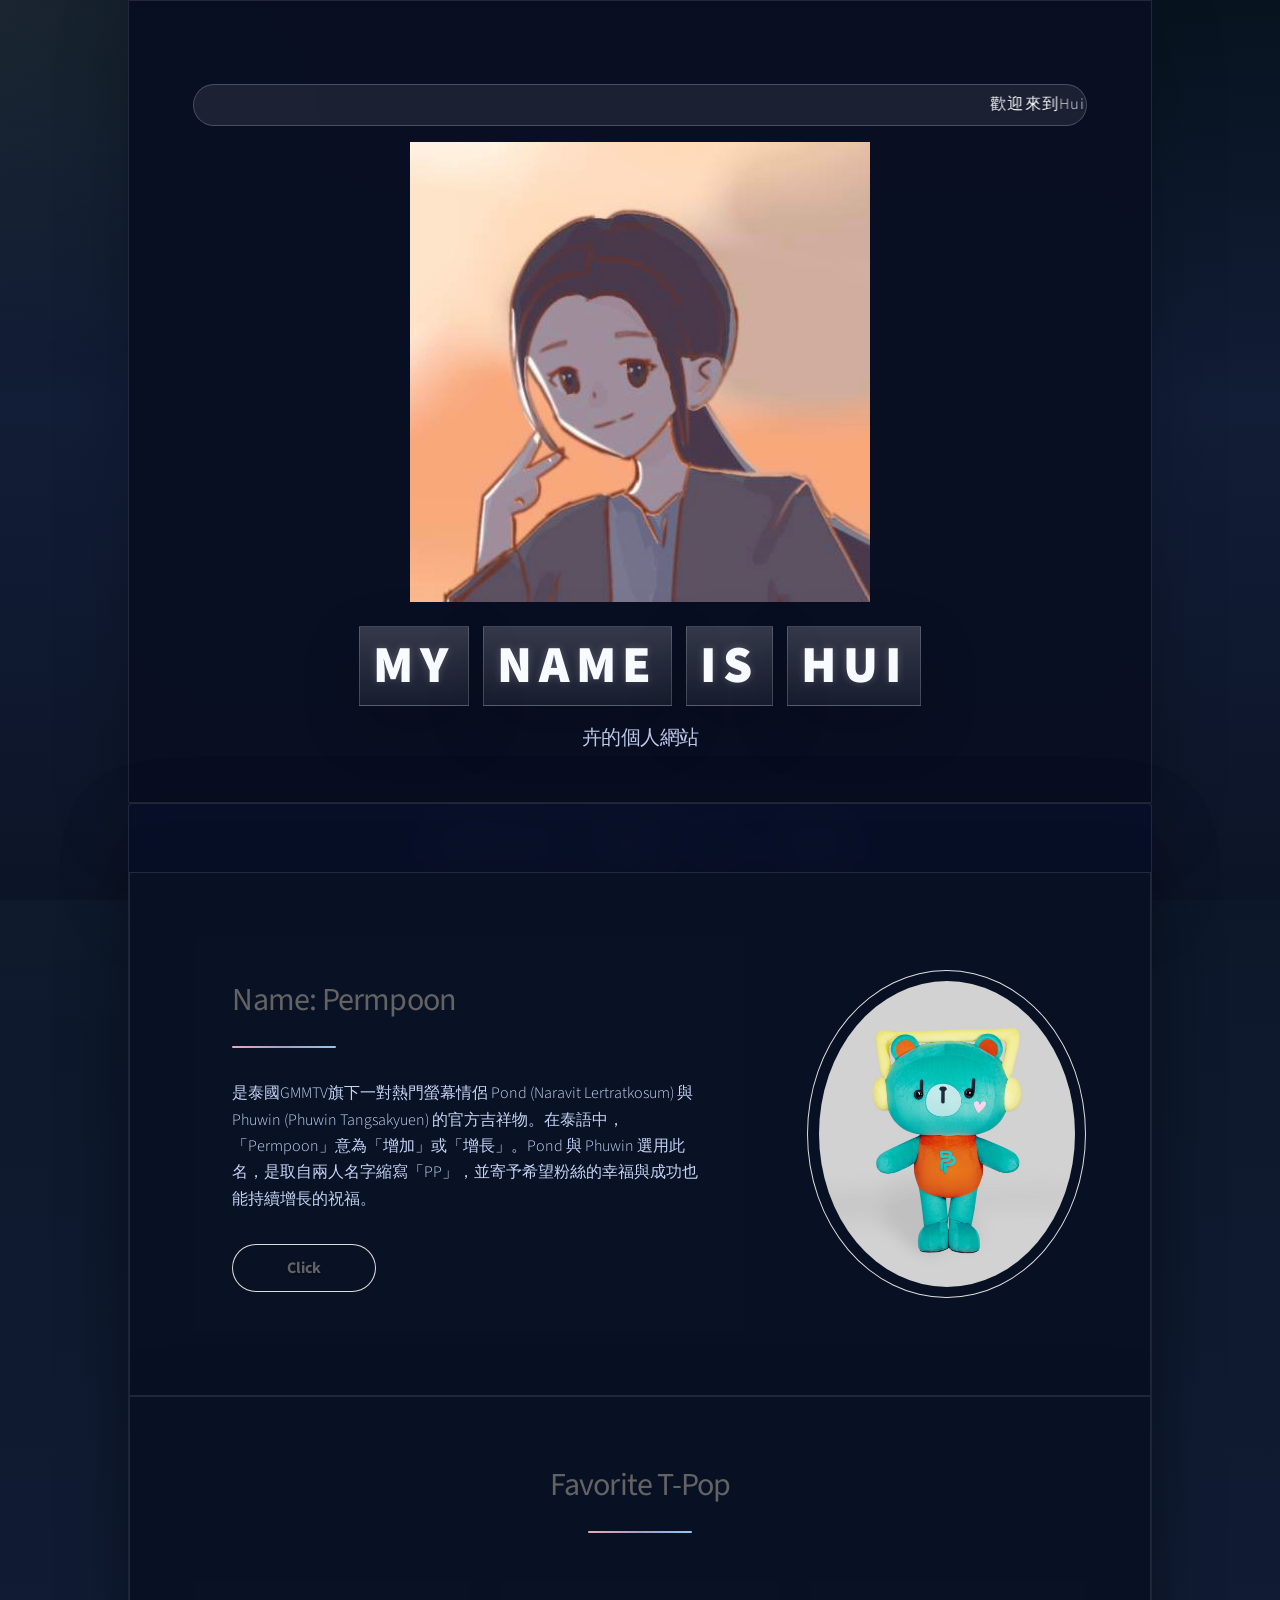
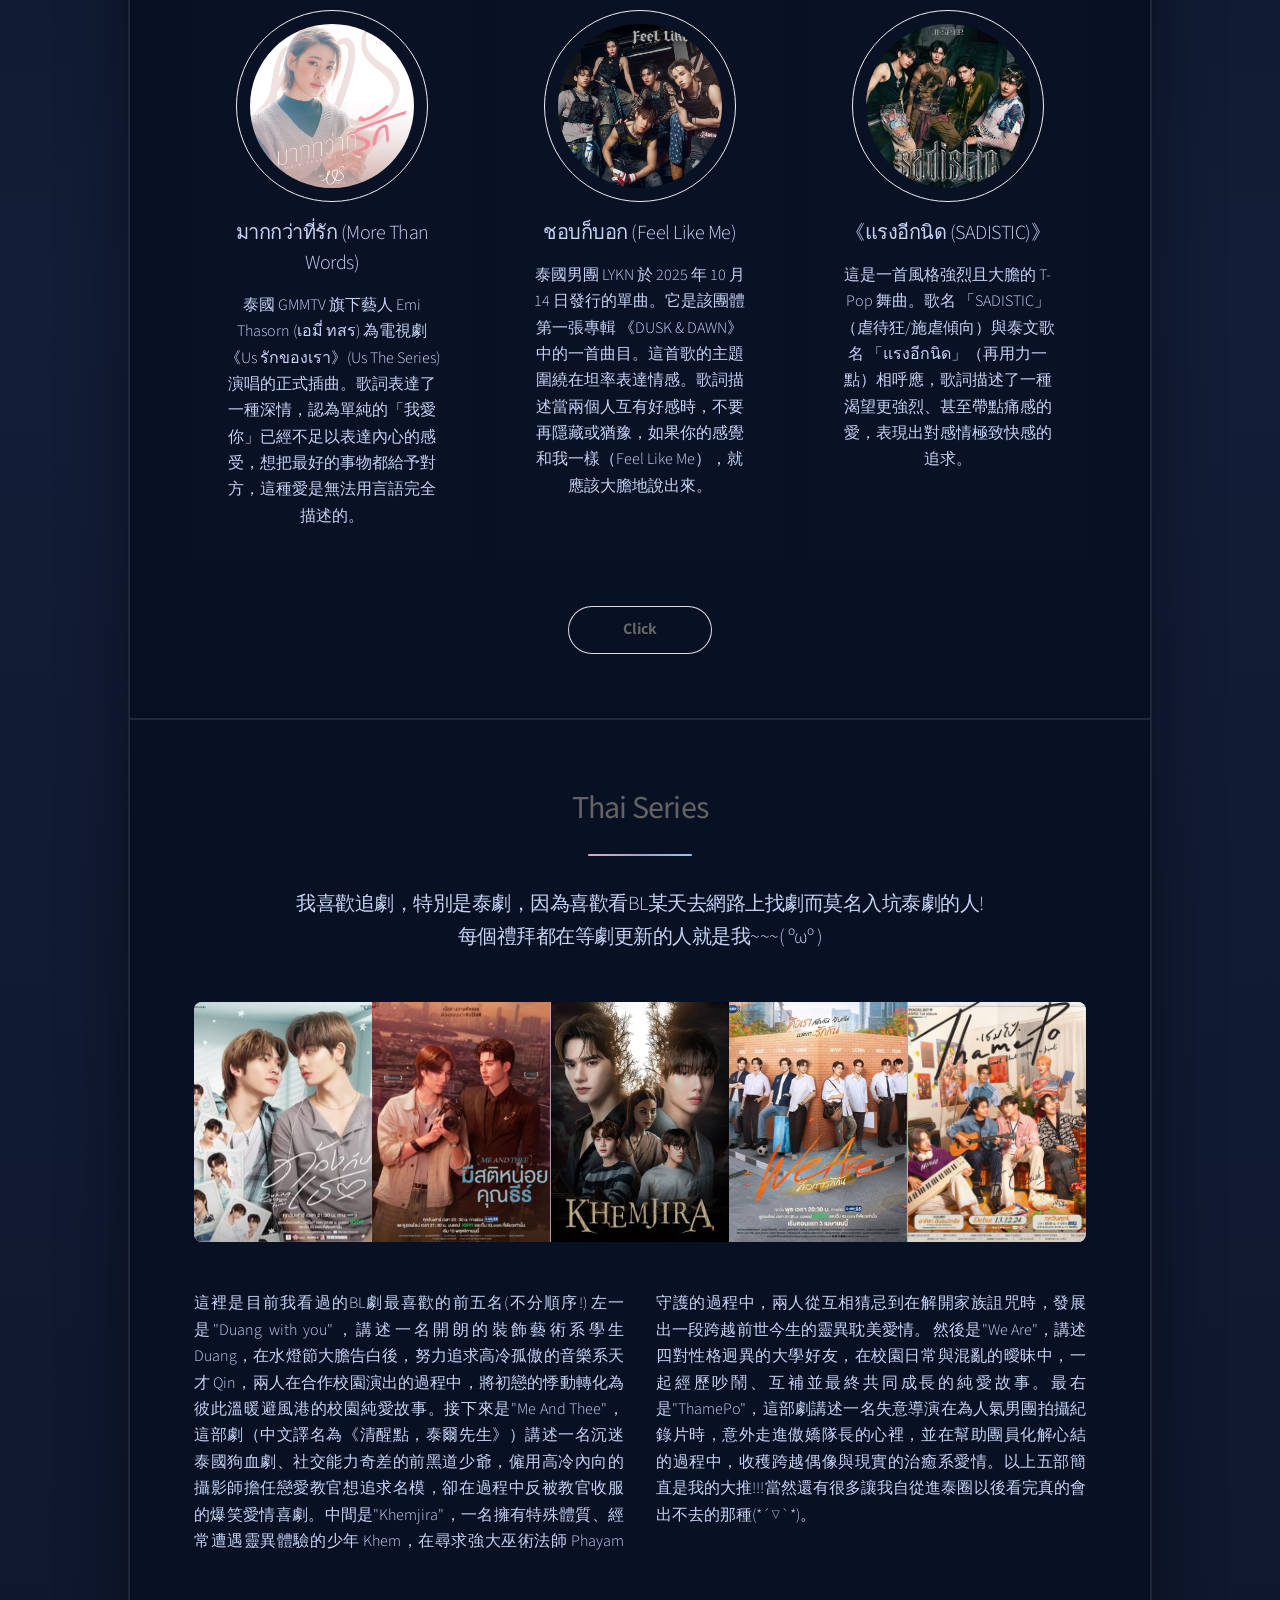
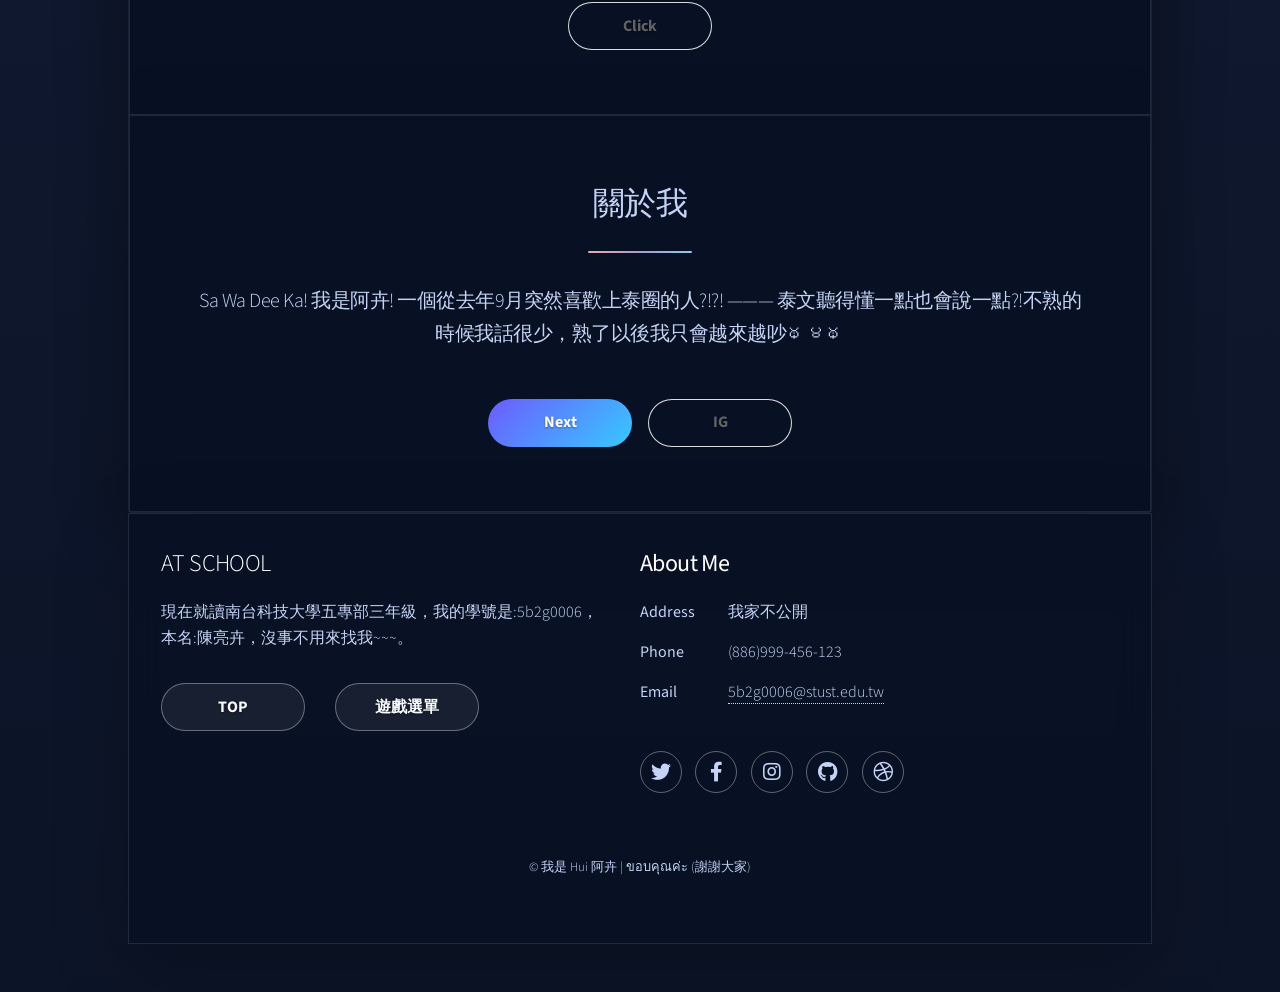
==== commit bc394814: "完成版1" ====
--- a/index.html
+++ b/index.html
@@ -20,10 +20,13 @@
 
 				<!-- Header -->
 					<header id="header" class="alt">
-						<span class="logo"><img src="images/hui.jpg" alt="" /></span>
-						<h1>My Name Is Hui</h1>
-						<p>卉的個人網站</p>
-					</header>
+					<marquee class="welcome-marquee" behavior="scroll" direction="left" scrollamount="4" style="display:block; margin:-0.8rem 0 1rem 0; color:#f8fbff; text-shadow:0 1px 2px rgba(0,0,0,0.30); font-size:0.98rem; letter-spacing:0.08em; background: rgba(255, 255, 255, 0.08); padding:0.45rem 1rem; border-radius:999px; border:1px solid rgba(255,255,255,0.20);">
+						歡迎來到Hui的網站 Sa Wa Dee Ka!
+					</marquee>
+					<span class="logo"><img src="images/hui.jpg" alt="" /></span>
+					<h1 class="animated-title"><span>My</span><span>Name</span><span>Is</span><span>Hui</span></h1>
+					<p class="subtitle">卉的個人網站</p>
+				</header>
 
 				<!-- Nav -->
 					<nav id="nav">
@@ -153,6 +156,7 @@
 							<p>現在就讀南台科技大學五專部三年級，我的學號是:5b2g0006，本名:陳亮卉，沒事不用來找我~~~。</p>
 							<ul class="actions">
 								<li><a href="index.html" class="button">TOP</a></li>
+								<li><a href="#" class="button" id="gameMenuButton">遊戲選單</a></li>
 							</ul>
 						</section>
 						<section>
@@ -176,7 +180,18 @@
 						<p class="copyright">&copy; 我是 Hui 阿卉 | ขอบคุณค่ะ (謝謝大家)</p>
 					</footer>
 
+		<div id="gameMenuDialog">
+			<div>
+				<h3>遊戲選單</h3>
+				<p>請點選你想去的區域：</p>
+				<div>
+					<a href="#" id="waterGameButton">倒水遊戲</a>
+					<a href="#" id="mineGameButton">踩地雷</a>
+					<a href="#" id="chillZoneButton">休閒區</a>
+					<a href="#" id="gameMenuCancel">取消</a>
+				</div>
 			</div>
+		</div>
 
 		<!-- Scripts -->
 			<script src="assets/js/jquery.min.js"></script>
@@ -186,6 +201,47 @@
 			<script src="assets/js/breakpoints.min.js"></script>
 			<script src="assets/js/util.js"></script>
 			<script src="assets/js/main.js"></script>
-
-	</body>
+			<script>
+				const gameMenuButton = document.getElementById('gameMenuButton');
+				const gameMenuDialog = document.getElementById('gameMenuDialog');
+				const waterGameButton = document.getElementById('waterGameButton');
+				const mineGameButton = document.getElementById('mineGameButton');
+				const chillZoneButton = document.getElementById('chillZoneButton');
+				const gameMenuCancel = document.getElementById('gameMenuCancel');
+
+				if (gameMenuButton) {
+					gameMenuButton.addEventListener('click', function (event) {
+						event.preventDefault();
+						gameMenuDialog.style.display = 'flex';
+					});
+				}
+
+				if (waterGameButton) {
+					waterGameButton.addEventListener('click', function (event) {
+						event.preventDefault();
+						window.location.href = 'https://hui92796.github.io/12345/WaterPuzzle.html';
+					});
+				}
+
+				if (mineGameButton) {
+					mineGameButton.addEventListener('click', function (event) {
+						event.preventDefault();
+						window.location.href = 'https://hui92796.github.io/555555/mine.html';
+					});
+				}
+
+				if (chillZoneButton) {
+					chillZoneButton.addEventListener('click', function (event) {
+						event.preventDefault();
+						window.location.href = 'https://hui92796.github.io/0619/';
+					});
+				}
+
+				if (gameMenuCancel) {
+					gameMenuCancel.addEventListener('click', function (event) {
+						event.preventDefault();
+						gameMenuDialog.style.display = 'none';
+					});
+				}
+			</script>
 </html>
--- a/assets/css/main.css
+++ b/assets/css/main.css
@@ -1,10 +1,10 @@
 @import url(fontawesome-all.min.css);
 @import 'https://fonts.googleapis.com/css?family=Source+Sans+Pro:300,400';
 
-/*
-	Stellar by HTML5 UP
-	html5up.net | @ajlkn
-	Free for personal and commercial use under the CCA 3.0 license (html5up.net/license)
+/*
+	Stellar by HTML5 UP
+	html5up.net | @ajlkn
+	Free for personal and commercial use under the CCA 3.0 license (html5up.net/license)
 */
 
 html, body, div, span, applet, object,
@@ -3690,14 +3690,19 @@
 		-webkit-flex-wrap: wrap;
 		-ms-flex-wrap: wrap;
 		flex-wrap: wrap;
-		padding: 5em 5em 3em 5em ;
-		width: calc(100% + 2em);
-		margin: 0 0 3em -2em;
+		padding: 5em 5em 3em 5em;
+		width: 100%;
+		box-sizing: border-box;
+		margin: 0 0 3em 0;
 	}
 
 		#footer > * {
 			width: calc(50% - 2em);
 			margin-left: 2em;
+		}
+
+		#footer > *:first-child {
+			margin-left: 0;
 		}
 
 		#footer .copyright {
@@ -3782,4 +3787,302 @@
 				max-width: 100%;
 			}
 
-		}+	}
+
+/* Custom premium theme overrides */
+
+html, body {
+	background: radial-gradient(circle at top left, rgba(255, 255, 255, 0.08), transparent 24%),
+		linear-gradient(180deg, #07131f 0%, #121d37 45%, #0c1427 100%);
+	color: #e8f4ff;
+}
+
+body {
+	background-attachment: fixed;
+}
+
+body, input, select, textarea {
+	color: #e8f4ff;
+}
+
+#header, #nav, #main, section.main, section.special, #footer {
+	background: rgba(8, 16, 40, 0.90) !important;
+	border: 1px solid rgba(255, 255, 255, 0.10) !important;
+	box-shadow: 0 24px 70px rgba(0, 0, 0, 0.22) !important;
+	backdrop-filter: blur(18px);
+}
+
+#header.alt {
+	background: rgba(10, 15, 35, 0.96) !important;
+}
+
+#header h1 {
+	color: #f9fbff !important;
+	letter-spacing: 0.13em;
+}
+
+.animated-title {
+	display: flex;
+	justify-content: center;
+	gap: 0.9rem;
+	font-size: clamp(2.4rem, 3.5vw, 4.5rem);
+	perspective: 1000px;
+	text-transform: uppercase;
+	font-weight: 900;
+	letter-spacing: 0.28em;
+	margin: 0;
+}
+
+.animated-title span {
+	display: inline-block;
+	padding: 0.15em 0.25em;
+	color: #f8fbff;
+	text-shadow: 0 0 0.5rem rgba(255,255,255,0.18);
+	background: linear-gradient(180deg, rgba(255,255,255,0.18), rgba(255,255,255,0.06));
+	border: 1px solid rgba(255,255,255,0.18);
+	box-shadow: 0 20px 60px rgba(0,0,0,0.18);
+	transform-style: preserve-3d;
+	transform: translateZ(0) rotateX(0deg);
+	animation: floatTitle 1.6s ease-in-out infinite both;
+}
+
+.animated-title span:nth-child(1) { animation-delay: 0s; }
+.animated-title span:nth-child(2) { animation-delay: 0.12s; }
+.animated-title span:nth-child(3) { animation-delay: 0.24s; }
+.animated-title span:nth-child(4) { animation-delay: 0.36s; }
+
+.subtitle {
+	margin: 1rem auto 0;
+	max-width: 34rem;
+	text-align: center;
+	font-size: 1rem;
+	color: rgba(248, 251, 255, 0.82);
+	letter-spacing: 0.08em;
+	line-height: 1.6;
+}
+
+@keyframes floatTitle {
+	0%, 100% {
+		transform: translateY(0) rotateX(0deg);
+		text-shadow: 0 0 0.5rem rgba(255,255,255,0.18);
+	}
+	50% {
+		transform: translateY(-0.45rem) rotateX(6deg);
+		text-shadow: 0 0 0.9rem rgba(255,255,255,0.35);
+	}
+}
+
+#header p,
+#footer p,
+#footer dl.alt dt,
+#footer dl.alt dd,
+#footer .icons li a,
+#main p,
+#main h3,
+#main h2,
+#main h1 {
+	color: #c5d4f6 !important;
+}
+
+#nav ul li a {
+	color: #d7e4ff !important;
+	transition: all 0.24s ease;
+}
+
+#nav ul li a.active,
+#nav ul li a:hover {
+	color: #ffffff !important;
+	background: rgba(255, 255, 255, 0.10) !important;
+	border-radius: 999px;
+	padding: 0.85em 1.2em;
+	box-shadow: inset 0 0 0 1px rgba(255, 255, 255, 0.08);
+}
+
+.spotlight .content,
+.features li,
+#footer,
+section.main,
+section.special {
+	background: rgba(9, 18, 36, 0.92) !important;
+}
+
+.spotlight .content {
+	padding: 2.4rem !important;
+}
+
+.features li {
+	padding: 1.8rem !important;
+}
+
+.features li h3 {
+	color: #f6f8ff !important;
+}
+
+ul.actions .button,
+.button,
+button,
+input[type="button"],
+input[type="submit"],
+input[type="reset"] {
+	border-radius: 999px !important;
+	padding: 0.95em 1.65em !important;
+	font-weight: 700 !important;
+	border: none !important;
+	min-width: 9em !important;
+	display: inline-flex !important;
+	align-items: center !important;
+	justify-content: center !important;
+	line-height: 1.2 !important;
+	min-height: 3rem !important;
+}
+
+ul.actions .button.primary,
+	.button.primary,
+	button.primary,
+	input[type="submit"].primary,
+	input[type="button"].primary,
+	input[type="reset"].primary {
+	background: linear-gradient(135deg, #6d5bff, #36c9ff) !important;
+	color: #fff !important;
+}
+
+ul.actions .button:hover,
+	.button:hover,
+	button:hover,
+	input[type="button"]:hover,
+	input[type="submit"]:hover,
+	input[type="reset"]:hover {
+	transform: translateY(-2px) !important;
+	box-shadow: 0 18px 48px rgba(9, 14, 33, 0.36) !important;
+	background: rgba(255, 255, 255, 0.14) !important;
+}
+
+.button.primary:hover,
+.primary:hover {
+	background: linear-gradient(135deg, #836bff, #5be4ff) !important;
+}
+
+#footer {
+	padding: 2rem 2rem 2.5rem !important;
+}
+
+#footer .actions {
+	gap: 0.9rem !important;
+}
+
+#footer .actions .button {
+	background: rgba(255, 255, 255, 0.06) !important;
+}
+
+#gameMenuDialog {
+	display: none;
+	position: fixed;
+	inset: 0;
+	align-items: center;
+	justify-content: center;
+	background: rgba(4, 11, 28, 0.92);
+	z-index: 1000;
+	padding: 1.5rem;
+}
+
+#gameMenuDialog > div {
+	padding: 2.2rem;
+	max-width: 420px;
+	background: rgba(10, 18, 36, 0.98);
+	border-radius: 24px;
+	box-shadow: 0 24px 62px rgba(0, 0, 0, 0.34);
+}
+
+#gameMenuDialog h3 {
+	margin: 0 0 1rem;
+	font-size: 1.2rem;
+	color: #f7f9ff;
+}
+
+#gameMenuDialog p {
+	margin: 0 0 1.3rem;
+	color: #b9c6ec;
+}
+
+#gameMenuDialog a {
+	display: block;
+	padding: 1em 1.2em;
+	border-radius: 16px;
+	text-decoration: none;
+	font-weight: 700;
+	transition: transform 0.22s ease, box-shadow 0.22s ease, background 0.22s ease;
+	margin-bottom: 0.9rem;
+}
+
+#gameMenuDialog a:last-child {
+	margin-bottom: 0;
+}
+
+#gameMenuDialog a#waterGameButton {
+	background: linear-gradient(135deg, #3b9dff, #61e7ff);
+	color: #08111f;
+}
+
+#gameMenuDialog a#mineGameButton {
+	background: linear-gradient(135deg, #f9b371, #ffd576);
+	color: #08111f;
+}
+
+#gameMenuDialog a#chillZoneButton {
+	background: linear-gradient(135deg, #7be77e, #a7ffb4);
+	color: #08111f;
+}
+
+#gameMenuDialog a#gameMenuCancel {
+	background: #4f5a75;
+	color: #f9fbff;
+}
+
+#gameMenuDialog a:hover {
+	transform: translateY(-2px);
+	box-shadow: 0 18px 36px rgba(0, 0, 0, 0.22);
+}
+
+/* Ensure button labels remain visible across the premium theme */
+.button,
+a.button,
+button,
+input[type="button"],
+input[type="submit"],
+input[type="reset"] {
+	color: #f8fbff !important;
+	text-shadow: 0 1px 2px rgba(0, 0, 0, 0.35) !important;
+}
+
+@media screen and (max-width: 980px) {
+	#footer,
+	#main,
+	section.main,
+	section.special {
+		background: rgba(7, 13, 26, 0.95) !important;
+	}
+}
+
+/* Hover scale for first-page images (微放大效果) */
+.spotlight .image img,
+.features li img,
+.statistics li img {
+	transition: transform 260ms cubic-bezier(.2,.9,.2,1), box-shadow 260ms ease;
+	transform-origin: center center;
+	will-change: transform;
+}
+.spotlight .image img:hover,
+.features li img:hover,
+.statistics li img:hover {
+	transform: scale(1.06);
+	box-shadow: 0 24px 48px rgba(2,8,20,0.32);
+}
+
+@media screen and (max-width: 736px) {
+	.spotlight .image img,
+	.features li img,
+	.statistics li img {
+		transform: none !important;
+		box-shadow: none !important;
+	}
+}
